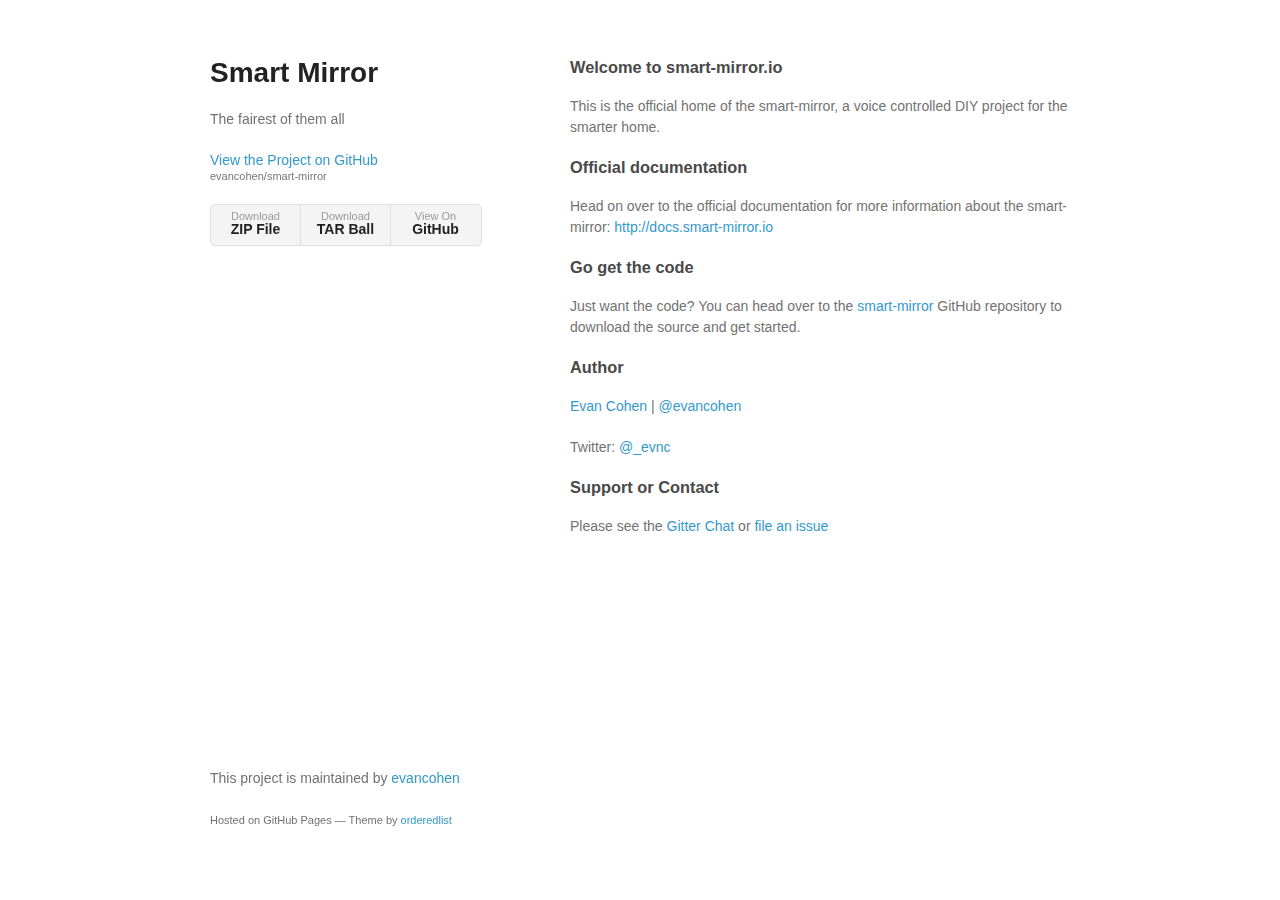
==== index.html @ 630d7531 "Create a project page" ====
<!doctype html>
<html>
  <head>
    <meta charset="utf-8">
    <meta http-equiv="X-UA-Compatible" content="chrome=1">
    <title>Smart Mirror by evancohen</title>

    <link rel="stylesheet" href="stylesheets/styles.css">
    <link rel="stylesheet" href="stylesheets/github-light.css">
    <meta name="viewport" content="width=device-width">
    <!--[if lt IE 9]>
    <script src="//html5shiv.googlecode.com/svn/trunk/html5.js"></script>
    <![endif]-->
  </head>
  <body>
    <div class="wrapper">
      <header>
        <h1>Smart Mirror</h1>
        <p>The fairest of them all</p>

        <p class="view"><a href="https://github.com/evancohen/smart-mirror">View the Project on GitHub <small>evancohen/smart-mirror</small></a></p>


        <ul>
          <li><a href="https://github.com/evancohen/smart-mirror/zipball/master">Download <strong>ZIP File</strong></a></li>
          <li><a href="https://github.com/evancohen/smart-mirror/tarball/master">Download <strong>TAR Ball</strong></a></li>
          <li><a href="https://github.com/evancohen/smart-mirror">View On <strong>GitHub</strong></a></li>
        </ul>
      </header>
      <section>
        <h3>
<a id="welcome-to-smart-mirrorio" class="anchor" href="#welcome-to-smart-mirrorio" aria-hidden="true"><span aria-hidden="true" class="octicon octicon-link"></span></a>Welcome to smart-mirror.io</h3>

<p>This is the official home of the smart-mirror, a voice controlled DIY project for the smarter home.</p>

<h3>
<a id="official-documentation" class="anchor" href="#official-documentation" aria-hidden="true"><span aria-hidden="true" class="octicon octicon-link"></span></a>Official documentation</h3>

<p>Head on over to the official documentation for more information about the smart-mirror: <a href="http://docs.smart-mirror.io">http://docs.smart-mirror.io</a></p>

<h3>
<a id="go-get-the-code" class="anchor" href="#go-get-the-code" aria-hidden="true"><span aria-hidden="true" class="octicon octicon-link"></span></a>Go get the code</h3>

<p>Just want the code? You can head over to the  <a href="https://github.com/evancohen/smart-mirror">smart-mirror</a> GitHub repository to download the source and get started.</p>

<h3>
<a id="author" class="anchor" href="#author" aria-hidden="true"><span aria-hidden="true" class="octicon octicon-link"></span></a>Author</h3>

<p><a href="http://evanbtcohen.com">Evan Cohen</a> | <a href="https://github.com/evancohen" class="user-mention">@evancohen</a></p>

<p>Twitter: <a href="https://twitter.com/_evnc">@_evnc</a></p>

<h3>
<a id="support-or-contact" class="anchor" href="#support-or-contact" aria-hidden="true"><span aria-hidden="true" class="octicon octicon-link"></span></a>Support or Contact</h3>

<p>Please see the <a href="https://gitter.im/evancohen/smart-mirror">Gitter Chat</a> or <a href="https://github.com/evancohen/smart-mirror/issues">file an issue</a></p>
      </section>
      <footer>
        <p>This project is maintained by <a href="https://github.com/evancohen">evancohen</a></p>
        <p><small>Hosted on GitHub Pages &mdash; Theme by <a href="https://github.com/orderedlist">orderedlist</a></small></p>
      </footer>
    </div>
    <script src="javascripts/scale.fix.js"></script>
              <script type="text/javascript">
            var gaJsHost = (("https:" == document.location.protocol) ? "https://ssl." : "http://www.");
            document.write(unescape("%3Cscript src='" + gaJsHost + "google-analytics.com/ga.js' type='text/javascript'%3E%3C/script%3E"));
          </script>
          <script type="text/javascript">
            try {
              var pageTracker = _gat._getTracker("UA-73330169-1");
            pageTracker._trackPageview();
            } catch(err) {}
          </script>

  </body>
</html>
---- stylesheets/styles.css ----
@font-face {
  font-family: 'Noto Sans';
  font-weight: 400;
  font-style: normal;
  src: url('../fonts/Noto-Sans-regular/Noto-Sans-regular.eot');
  src: url('../fonts/Noto-Sans-regular/Noto-Sans-regular.eot?#iefix') format('embedded-opentype'),
       local('Noto Sans'),
       local('Noto-Sans-regular'),
       url('../fonts/Noto-Sans-regular/Noto-Sans-regular.woff2') format('woff2'),
       url('../fonts/Noto-Sans-regular/Noto-Sans-regular.woff') format('woff'),
       url('../fonts/Noto-Sans-regular/Noto-Sans-regular.ttf') format('truetype'),
       url('../fonts/Noto-Sans-regular/Noto-Sans-regular.svg#NotoSans') format('svg');
}

@font-face {
  font-family: 'Noto Sans';
  font-weight: 700;
  font-style: normal;
  src: url('../fonts/Noto-Sans-700/Noto-Sans-700.eot');
  src: url('../fonts/Noto-Sans-700/Noto-Sans-700.eot?#iefix') format('embedded-opentype'),
       local('Noto Sans Bold'),
       local('Noto-Sans-700'),
       url('../fonts/Noto-Sans-700/Noto-Sans-700.woff2') format('woff2'),
       url('../fonts/Noto-Sans-700/Noto-Sans-700.woff') format('woff'),
       url('../fonts/Noto-Sans-700/Noto-Sans-700.ttf') format('truetype'),
       url('../fonts/Noto-Sans-700/Noto-Sans-700.svg#NotoSans') format('svg');
}

@font-face {
  font-family: 'Noto Sans';
  font-weight: 400;
  font-style: italic;
  src: url('../fonts/Noto-Sans-italic/Noto-Sans-italic.eot');
  src: url('../fonts/Noto-Sans-italic/Noto-Sans-italic.eot?#iefix') format('embedded-opentype'),
       local('Noto Sans Italic'),
       local('Noto-Sans-italic'),
       url('../fonts/Noto-Sans-italic/Noto-Sans-italic.woff2') format('woff2'),
       url('../fonts/Noto-Sans-italic/Noto-Sans-italic.woff') format('woff'),
       url('../fonts/Noto-Sans-italic/Noto-Sans-italic.ttf') format('truetype'),
       url('../fonts/Noto-Sans-italic/Noto-Sans-italic.svg#NotoSans') format('svg');
}

@font-face {
  font-family: 'Noto Sans';
  font-weight: 700;
  font-style: italic;
  src: url('../fonts/Noto-Sans-700italic/Noto-Sans-700italic.eot');
  src: url('../fonts/Noto-Sans-700italic/Noto-Sans-700italic.eot?#iefix') format('embedded-opentype'),
       local('Noto Sans Bold Italic'),
       local('Noto-Sans-700italic'),
       url('../fonts/Noto-Sans-700italic/Noto-Sans-700italic.woff2') format('woff2'),
       url('../fonts/Noto-Sans-700italic/Noto-Sans-700italic.woff') format('woff'),
       url('../fonts/Noto-Sans-700italic/Noto-Sans-700italic.ttf') format('truetype'),
       url('../fonts/Noto-Sans-700italic/Noto-Sans-700italic.svg#NotoSans') format('svg');
}

body {
  background-color: #fff;
  padding:50px;
  font: 14px/1.5 "Noto Sans", "Helvetica Neue", Helvetica, Arial, sans-serif;
  color:#727272;
  font-weight:400;
}

h1, h2, h3, h4, h5, h6 {
  color:#222;
  margin:0 0 20px;
}

p, ul, ol, table, pre, dl {
  margin:0 0 20px;
}

h1, h2, h3 {
  line-height:1.1;
}

h1 {
  font-size:28px;
}

h2 {
  color:#393939;
}

h3, h4, h5, h6 {
  color:#494949;
}

a {
  color:#39c;
  text-decoration:none;
}

a:hover {
  color:#069;
}

a small {
  font-size:11px;
  color:#777;
  margin-top:-0.3em;
  display:block;
}

a:hover small {
  color:#777;
}

.wrapper {
  width:860px;
  margin:0 auto;
}

blockquote {
  border-left:1px solid #e5e5e5;
  margin:0;
  padding:0 0 0 20px;
  font-style:italic;
}

code, pre {
  font-family:Monaco, Bitstream Vera Sans Mono, Lucida Console, Terminal, Consolas, Liberation Mono, DejaVu Sans Mono, Courier New, monospace;
  color:#333;
  font-size:12px;
}

pre {
  padding:8px 15px;
  background: #f8f8f8;
  border-radius:5px;
  border:1px solid #e5e5e5;
  overflow-x: auto;
}

table {
  width:100%;
  border-collapse:collapse;
}

th, td {
  text-align:left;
  padding:5px 10px;
  border-bottom:1px solid #e5e5e5;
}

dt {
  color:#444;
  font-weight:700;
}

th {
  color:#444;
}

img {
  max-width:100%;
}

header {
  width:270px;
  float:left;
  position:fixed;
  -webkit-font-smoothing:subpixel-antialiased;
}

header ul {
  list-style:none;
  height:40px;
  padding:0;
  background: #f4f4f4;
  border-radius:5px;
  border:1px solid #e0e0e0;
  width:270px;
}

header li {
  width:89px;
  float:left;
  border-right:1px solid #e0e0e0;
  height:40px;
}

header li:first-child a {
  border-radius:5px 0 0 5px;
}

header li:last-child a {
  border-radius:0 5px 5px 0;
}

header ul a {
  line-height:1;
  font-size:11px;
  color:#999;
  display:block;
  text-align:center;
  padding-top:6px;
  height:34px;
}

header ul a:hover {
  color:#999;
}

header ul a:active {
  background-color:#f0f0f0;
}

strong {
  color:#222;
  font-weight:700;
}

header ul li + li + li {
  border-right:none;
  width:89px;
}

header ul a strong {
  font-size:14px;
  display:block;
  color:#222;
}

section {
  width:500px;
  float:right;
  padding-bottom:50px;
}

small {
  font-size:11px;
}

hr {
  border:0;
  background:#e5e5e5;
  height:1px;
  margin:0 0 20px;
}

footer {
  width:270px;
  float:left;
  position:fixed;
  bottom:50px;
  -webkit-font-smoothing:subpixel-antialiased;
}

@media print, screen and (max-width: 960px) {

  div.wrapper {
    width:auto;
    margin:0;
  }

  header, section, footer {
    float:none;
    position:static;
    width:auto;
  }

  header {
    padding-right:320px;
  }

  section {
    border:1px solid #e5e5e5;
    border-width:1px 0;
    padding:20px 0;
    margin:0 0 20px;
  }

  header a small {
    display:inline;
  }

  header ul {
    position:absolute;
    right:50px;
    top:52px;
  }
}

@media print, screen and (max-width: 720px) {
  body {
    word-wrap:break-word;
  }

  header {
    padding:0;
  }

  header ul, header p.view {
    position:static;
  }

  pre, code {
    word-wrap:normal;
  }
}

@media print, screen and (max-width: 480px) {
  body {
    padding:15px;
  }

  header ul {
    width:99%;
  }

  header li, header ul li + li + li {
    width:33%;
  }
}

@media print {
  body {
    padding:0.4in;
    font-size:12pt;
    color:#444;
  }
}
---- stylesheets/github-light.css ----
/*
   Copyright 2014 GitHub Inc.

   Licensed under the Apache License, Version 2.0 (the "License");
   you may not use this file except in compliance with the License.
   You may obtain a copy of the License at

       http://www.apache.org/licenses/LICENSE-2.0

   Unless required by applicable law or agreed to in writing, software
   distributed under the License is distributed on an "AS IS" BASIS,
   WITHOUT WARRANTIES OR CONDITIONS OF ANY KIND, either express or implied.
   See the License for the specific language governing permissions and
   limitations under the License.

*/

.pl-c /* comment */ {
  color: #969896;
}

.pl-c1      /* constant, markup.raw, meta.diff.header, meta.module-reference, meta.property-name, support, support.constant, support.variable, variable.other.constant */,
.pl-s .pl-v /* string variable */ {
  color: #0086b3;
}

.pl-e  /* entity */,
.pl-en /* entity.name */ {
  color: #795da3;
}

.pl-s .pl-s1 /* string source */,
.pl-smi      /* storage.modifier.import, storage.modifier.package, storage.type.java, variable.other, variable.parameter.function */ {
  color: #333;
}

.pl-ent /* entity.name.tag */ {
  color: #63a35c;
}

.pl-k /* keyword, storage, storage.type */ {
  color: #a71d5d;
}

.pl-pds              /* punctuation.definition.string, string.regexp.character-class */,
.pl-s                /* string */,
.pl-s .pl-pse .pl-s1 /* string punctuation.section.embedded source */,
.pl-sr               /* string.regexp */,
.pl-sr .pl-cce       /* string.regexp constant.character.escape */,
.pl-sr .pl-sra       /* string.regexp string.regexp.arbitrary-repitition */,
.pl-sr .pl-sre       /* string.regexp source.ruby.embedded */ {
  color: #183691;
}

.pl-v /* variable */ {
  color: #ed6a43;
}

.pl-id /* invalid.deprecated */ {
  color: #b52a1d;
}

.pl-ii /* invalid.illegal */ {
  background-color: #b52a1d;
  color: #f8f8f8;
}

.pl-sr .pl-cce /* string.regexp constant.character.escape */ {
  color: #63a35c;
  font-weight: bold;
}

.pl-ml /* markup.list */ {
  color: #693a17;
}

.pl-mh        /* markup.heading */,
.pl-mh .pl-en /* markup.heading entity.name */,
.pl-ms        /* meta.separator */ {
  color: #1d3e81;
  font-weight: bold;
}

.pl-mq /* markup.quote */ {
  color: #008080;
}

.pl-mi /* markup.italic */ {
  color: #333;
  font-style: italic;
}

.pl-mb /* markup.bold */ {
  color: #333;
  font-weight: bold;
}

.pl-md /* markup.deleted, meta.diff.header.from-file */ {
  background-color: #ffecec;
  color: #bd2c00;
}

.pl-mi1 /* markup.inserted, meta.diff.header.to-file */ {
  background-color: #eaffea;
  color: #55a532;
}

.pl-mdr /* meta.diff.range */ {
  color: #795da3;
  font-weight: bold;
}

.pl-mo /* meta.output */ {
  color: #1d3e81;
}
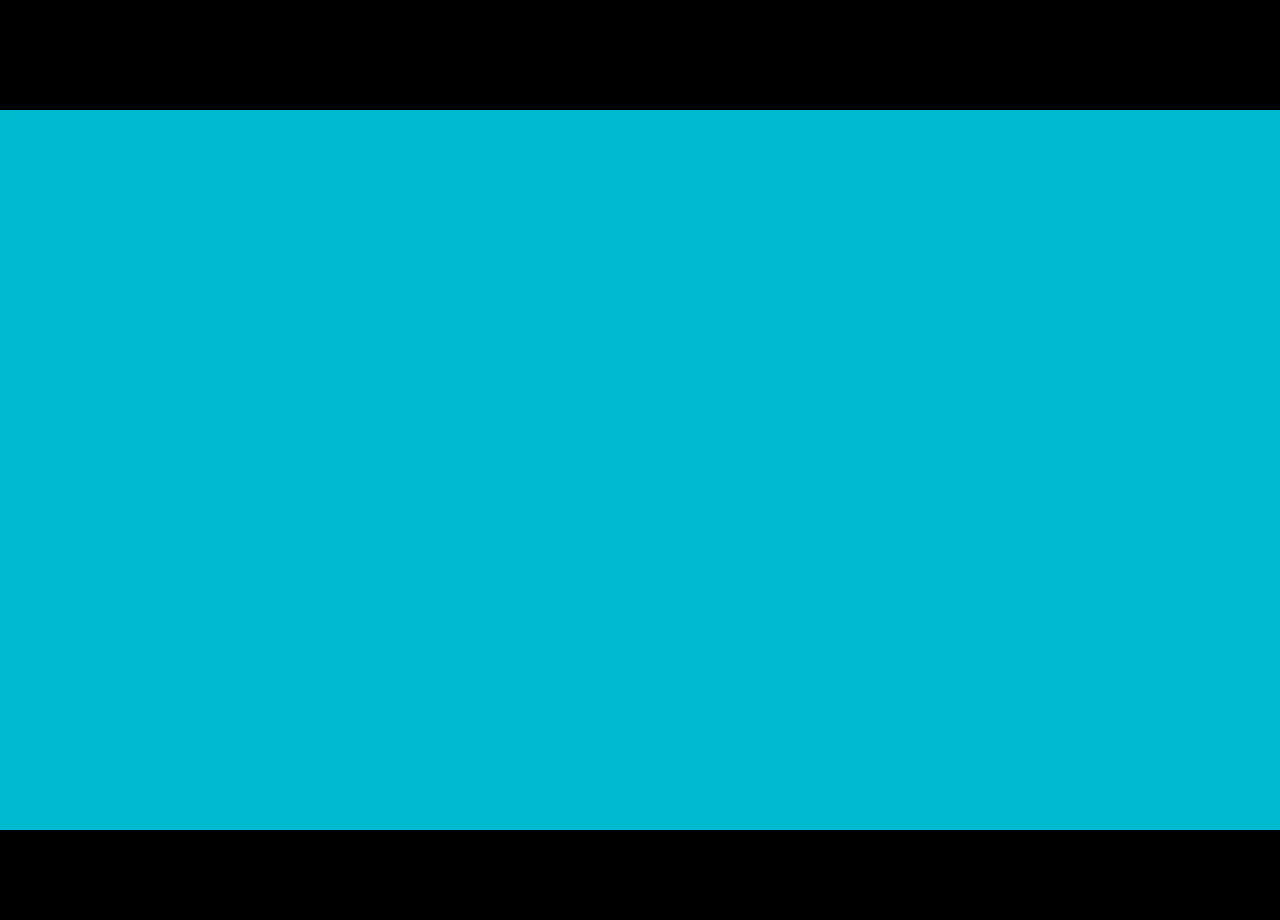
==== commit f252e8ca: "Fix Input Validations; Fix Place Getter If indicator placed in a non-land area of the map" ====
--- a/index.html
+++ b/index.html
@@ -1,76 +1,414 @@
-<!doctype html>
 <html>
-  <head>
+<head>
+  <title>GIRI</title>
+  <meta name="viewport" content="width=device-width, initial-scale=1">
+  <meta http-equiv="cache-control" content="no-cache">
+    <meta name="viewport" content="initial-scale=1.0, user-scalable=no">
     <meta charset="utf-8">
-    <meta http-equiv="X-UA-Compatible" content="chrome=1">
-    <title>Smart Mirror by evancohen</title>
-
-    <link rel="stylesheet" href="stylesheets/styles.css">
-    <link rel="stylesheet" href="stylesheets/github-light.css">
-    <meta name="viewport" content="width=device-width">
-    <!--[if lt IE 9]>
-    <script src="//html5shiv.googlecode.com/svn/trunk/html5.js"></script>
-    <![endif]-->
-  </head>
-  <body>
-    <div class="wrapper">
-      <header>
-        <h1>Smart Mirror</h1>
-        <p>The fairest of them all</p>
-
-        <p class="view"><a href="https://github.com/evancohen/smart-mirror">View the Project on GitHub <small>evancohen/smart-mirror</small></a></p>
-
-
-        <ul>
-          <li><a href="https://github.com/evancohen/smart-mirror/zipball/master">Download <strong>ZIP File</strong></a></li>
-          <li><a href="https://github.com/evancohen/smart-mirror/tarball/master">Download <strong>TAR Ball</strong></a></li>
-          <li><a href="https://github.com/evancohen/smart-mirror">View On <strong>GitHub</strong></a></li>
-        </ul>
-      </header>
-      <section>
-        <h3>
-<a id="welcome-to-smart-mirrorio" class="anchor" href="#welcome-to-smart-mirrorio" aria-hidden="true"><span aria-hidden="true" class="octicon octicon-link"></span></a>Welcome to smart-mirror.io</h3>
-
-<p>This is the official home of the smart-mirror, a voice controlled DIY project for the smarter home.</p>
-
-<h3>
-<a id="official-documentation" class="anchor" href="#official-documentation" aria-hidden="true"><span aria-hidden="true" class="octicon octicon-link"></span></a>Official documentation</h3>
-
-<p>Head on over to the official documentation for more information about the smart-mirror: <a href="http://docs.smart-mirror.io">http://docs.smart-mirror.io</a></p>
-
-<h3>
-<a id="go-get-the-code" class="anchor" href="#go-get-the-code" aria-hidden="true"><span aria-hidden="true" class="octicon octicon-link"></span></a>Go get the code</h3>
-
-<p>Just want the code? You can head over to the  <a href="https://github.com/evancohen/smart-mirror">smart-mirror</a> GitHub repository to download the source and get started.</p>
-
-<h3>
-<a id="author" class="anchor" href="#author" aria-hidden="true"><span aria-hidden="true" class="octicon octicon-link"></span></a>Author</h3>
-
-<p><a href="http://evanbtcohen.com">Evan Cohen</a> | <a href="https://github.com/evancohen" class="user-mention">@evancohen</a></p>
-
-<p>Twitter: <a href="https://twitter.com/_evnc">@_evnc</a></p>
-
-<h3>
-<a id="support-or-contact" class="anchor" href="#support-or-contact" aria-hidden="true"><span aria-hidden="true" class="octicon octicon-link"></span></a>Support or Contact</h3>
-
-<p>Please see the <a href="https://gitter.im/evancohen/smart-mirror">Gitter Chat</a> or <a href="https://github.com/evancohen/smart-mirror/issues">file an issue</a></p>
-      </section>
-      <footer>
-        <p>This project is maintained by <a href="https://github.com/evancohen">evancohen</a></p>
-        <p><small>Hosted on GitHub Pages &mdash; Theme by <a href="https://github.com/orderedlist">orderedlist</a></small></p>
-      </footer>
-    </div>
-    <script src="javascripts/scale.fix.js"></script>
-              <script type="text/javascript">
-            var gaJsHost = (("https:" == document.location.protocol) ? "https://ssl." : "http://www.");
-            document.write(unescape("%3Cscript src='" + gaJsHost + "google-analytics.com/ga.js' type='text/javascript'%3E%3C/script%3E"));
-          </script>
-          <script type="text/javascript">
-            try {
-              var pageTracker = _gat._getTracker("UA-73330169-1");
-            pageTracker._trackPageview();
-            } catch(err) {}
-          </script>
-
-  </body>
-</html>
+  <!--Resources-->
+  <script type="text/javascript" src="sounds/sounds.js"></script> <!--Sound Library-->
+  <script type="text/javascript" src="js/giri.js"></script> <!--App Library-->
+  <script type="text/javascript">
+      const gs = new giri_sounds(); // Initialize Sound Object
+      const giriapp = new giri(); // Initialize App Object
+  </script>
+  <script src="js/annyang.js"></script>
+  <script src="js/moment.js"></script>
+  <link rel="shortcut icon" href="favicon.png" />
+
+  <!--Bootstrap-->
+  <!-- Latest compiled and minified CSS -->
+  <link rel="stylesheet" href="css/bootstrap.min.css">
+  <!--jQuery-->
+  <script src="js/jquery.min.js"></script>
+  <!-- Latest compiled and minified JavaScript -->
+  <script src="js/bootstrap.min.js" ></script>
+  <!--jQuery UI-->
+  <script type="text/javascript" src="js/jquery-ui.min.js"></script>
+  <script type="text/javascript" src="js/jquery-tp.js"></script>
+
+  <!-- Application-->
+
+   <!--Settings-->
+  <script type="text/javascript" src="js/reader.js"></script>
+  <script type="text/javascript" src="js/geo-position.js"></script>
+  <script type="text/javascript" src="config.js"></script>
+  <script type="text/javascript" src="js/place.js"></script>
+
+  <!-- Weather -->
+  <script type="text/javascript" src="js/weather.js"></script>
+  <link rel="stylesheet" type="text/css" href="css/weather-icons.css">
+
+  <!--Main Styles & Theme-->
+  <link rel="stylesheet" type="text/css" href="css/style.css">
+  <link rel="stylesheet" type="text/css" href="css/main.css">
+
+  <!--Crop Data and integration-->
+  <script type="text/javascript" src="crops/data/crops.js"></script>
+  <script type="text/javascript" src="crops/js/getcrop.js"></script>
+  <script type="text/javascript" src="crops/js/crop-data.js"></script>
+  <!-- Slick slider -->
+  <link rel="stylesheet" type="text/css" href="crops/css/slick.css">
+  <link rel="stylesheet" type="text/css" href="crops/css/slick-theme.css">
+  <!--jQuery UI-->
+  <link type="text/css" href="css/jquery-ui.min.css" rel="Stylesheet" />  
+  <!--Draggable Element-->
+  <script type="text/javascript" src="js/dragmouse.js"></script>
+  <!--Crop Slider-->
+  <link rel="stylesheet" type="text/css" href="crops/css/crop-slider.css">
+  <!--Animation-->
+  <link rel="stylesheet" type="text/css" href="css/animate.css">
+</head>
+<body class="pointer-m">
+
+<!-- Configure Tutorial on Next Load -->
+<div id="restart_tut" class="hidden">
+  <span>Do you want to load the tutorial again on next load?</span>
+  <div class="button_wrapper">
+    <button class="yes_tut">Yes</button>
+    <button class="no_tut">No</button>
+  </div>
+</div>
+
+<!-- Trigger Button-->
+<giri id="trigger" class="withtool-tip" title="Click to trigger command or start listening again">
+    <img src="images/giri.png"> 
+</giri>
+
+  <!--Google MAP API-->
+<script type="text/javascript" src="js/map.js"></script>
+<div id="map" width="100%" height="100%">
+  <img>
+</div>
+  
+<!-- Crops of the Month -->
+<script type="text/javascript" src="js/slider.js"></script>
+    <div class="slider-caption withtool-tip" title="Click to show the crops of the month">
+      <p>Crops of the Month</p>
+    </div>
+  <div id="cropslide">
+   <!--  <section class="center slider" id="crop-slider"></section> -->
+  </div>
+<!-- End of Crops of the Month -->
+<!--Deprecated-->
+<!--<script async defer src="https://maps.googleapis.com/maps/api/js?key=AIzaSyBvyDGw_-JMrFWQec19qV5my9JpctAhtas&callback=initMap"></script>-->
+<!--Map-->
+  <!--End Google MAP-->
+
+  <!--Page Loader-->
+<script type="text/javascript" src="js/loader.js"></script>
+  <!--End Page Loader-->
+
+  <!--Notification PopUp-->
+<div class="notif_bar drag-m hide" id="notif_drag">
+  <div class="upper-notif">
+    <i class="notif-icon fa" style="font-weight: 600">!</i>
+    <p class="head-msg"></p>
+  </div>
+
+  <div class="bottom-notif">
+    <p class="msg"></p>
+    <button class="ok-btn">OK</button>
+  </div>
+</div>
+  <!--End Notification Popup-->
+
+  <!--Popup Trash Can-->
+<div class="trash hidden">  
+    <span class="glyphicon glyphicon-trash"></span>
+</div>
+  <!--End Popup Trash Can-->
+
+  <!--Place Name-->
+<div class="place_name_popup">
+  <span class="close"></span>
+    <p class="placeName" title="Your Current Location"></p>    
+    <p class="accuracy" title="Indicates how accurate is the GPS"></p>
+</div>
+  <!--End Place Name-->
+
+  <!--Screenshot Shutter-->
+<div class="shutter"></div>
+  <!--End Shutter-->
+
+  <!--Upload Loader-->
+<div class="uploading">
+  <img src="images/loading.gif">
+  <span class="motionload"></span>
+</div> 
+  <!--End Upload Loader-->
+
+  <!--Network Checker-->
+<div class="network-err"><p>No Network</p></div>
+  <!--End Network Checker-->
+
+<!--The Main Content-->
+<div class="main-content">
+
+<div id="giri-boot-loader">
+  <video src="loading.mp4" autoplay width="100%" height="100%" id="giri-vid"></video>
+</div>
+
+<!--Main Content-->
+<div class="giri-info-content">
+  <div class="giri-earth">
+    <div id="giri-weather">
+      <div class="tip-ofweath">
+        <div class="long"></div>
+        <div class="lat"></div>
+      </div>
+<!--Forecast Overlay Legends -->
+        <div class="forecast_date hidden">
+          <span>Forecast Date: </span>
+          <div id="the_scale">
+            <span>Scale:</span>
+            <div class="scale_group">
+              <canvas id="scale_occr" width="390" height="10" class="hidden"></canvas>
+              <canvas id="scale_ws" width="390" height="10"></canvas>
+              <canvas id="scale_prec" width="390" height="10" class="hidden"></canvas>
+              <canvas id="scale_temp" width="390" height="10" class="hidden"></canvas>
+            </div>
+            <p>Mode: <span class="mode"></span></p>
+            <script type="text/javascript" src="js/scale.js"></script>
+          </div>
+        </div>
+        <iframe id="giri-map"></iframe>      
+    </div>
+  </div>
+
+<!--Sidebar Weather Data -->
+  <div class="giri-forecast">
+      <div class="top-right">
+        <div class="weather">
+          <div class="weather-today" title="The current weather temperature displayed in Celsius">
+            <span class="icon dimmed wi "></span>
+            <span  id="weather" class="tempreture"></span>
+          </div>
+          <div class="weather-week-descriptor">
+            <span class="hourly" title="Summary of the weather that will happen every hour of the day"></span>
+          </div>
+          <div class="weather-week">
+
+          <div class="weather-week-descriptor">
+            <span class="daily" title="Daily summary of the weather"></span>
+          </div>
+
+            <div class="weather-week-day">
+              
+              <div class="day1">
+                <span class="day light-grey"></span>
+                <span class="icon-small dimmed wi "></span>
+                <span class="tempreture tempreture-min"></span>
+                <span class="tempreture tempreture-max"></span>    
+              </div>
+
+              <div class="day2">
+                <span class="day light-grey"></span>
+                <span class="icon-small dimmed wi "></span>
+                <span class="tempreture tempreture-min"></span>
+                <span class="tempreture tempreture-max"></span>    
+              </div>
+
+              <div class="day3">
+                <span class="day light-grey"></span>
+                <span class="icon-small dimmed wi "></span>
+                <span class="tempreture tempreture-min"></span>
+                <span class="tempreture tempreture-max"></span>    
+              </div>
+
+              <div class="day4">
+                <span class="day light-grey"></span>
+                <span class="icon-small dimmed wi "></span>
+                <span class="tempreture tempreture-min"></span>
+                <span class="tempreture tempreture-max"></span>    
+              </div>
+
+              <div class="day5">
+                <span class="day light-grey"></span>
+                <span class="icon-small dimmed wi "></span>
+                <span class="tempreture tempreture-min"></span>
+                <span class="tempreture tempreture-max"></span>    
+              </div>
+
+              <div class="day6">
+                <span class="day light-grey"></span>
+                <span class="icon-small dimmed wi "></span>
+                <span class="tempreture tempreture-min"></span>
+                <span class="tempreture tempreture-max"></span>    
+              </div>   
+              <span class="fio-credits"><em><a href="https://darksky.net/poweredby/">Powered by: Dark Sky</a></em></span>
+            </div>
+          </div>
+        </div>        
+      </div> 
+    
+
+<!-- Draggable Forecast Data coming from other barangays-->
+    <div class="middle-left drag-m hidden" id="brgy_drag" style="">
+      <div class="brgy-forecast front">
+        <div style="display:none">
+          <p class="the_lat"></p>
+          <p class="the_long"></p>
+        </div>
+        <div class="scr_btn">
+          <button class="up"><i class="glyphicon glyphicon-chevron-up"></i></button>
+          <button class="down"><i class="glyphicon glyphicon-chevron-down"></i></button>
+        </div>
+
+          <h3>Get Weather on other Barangays</h3>
+          <select id="brgy_name">Select Barangay</select>
+          <button id="get_brgy_weather">Forecast</button>
+          <button id="get_brgy_map">Map</button>
+
+        <div class="weather vis">
+          <div class="weather-today" title="The current weather temperature displayed in Celsius">
+            <span class="icon dimmed wi "></span>
+            <span  id="weather" class="tempreture"></span>
+          </div>
+          <div class="weather-week-descriptor">
+            <span class="hourly" title="Summary of the weather that will happen every hour of the day"></span>
+          </div>
+          <div class="weather-week">
+
+          <div class="weather-week-descriptor">
+            <span class="daily" title="Daily summary of the weather"></span>
+          </div>
+
+            <div class="weather-week-day">
+              
+              <div class="day1">
+                <span class="day light-grey"></span>
+                <span class="icon-small dimmed wi "></span>
+                <span class="tempreture tempreture-min"></span>
+                <span class="tempreture tempreture-max"></span>    
+              </div>
+
+              <div class="day2">
+                <span class="day light-grey"></span>
+                <span class="icon-small dimmed wi "></span>
+                <span class="tempreture tempreture-min"></span>
+                <span class="tempreture tempreture-max"></span>    
+              </div>
+
+              <div class="day3">
+                <span class="day light-grey"></span>
+                <span class="icon-small dimmed wi "></span>
+                <span class="tempreture tempreture-min"></span>
+                <span class="tempreture tempreture-max"></span>    
+              </div>
+
+              <div class="day4">
+                <span class="day light-grey"></span>
+                <span class="icon-small dimmed wi "></span>
+                <span class="tempreture tempreture-min"></span>
+                <span class="tempreture tempreture-max"></span>    
+              </div>
+
+              <div class="day5">
+                <span class="day light-grey"></span>
+                <span class="icon-small dimmed wi "></span>
+                <span class="tempreture tempreture-min"></span>
+                <span class="tempreture tempreture-max"></span>    
+              </div>
+
+              <div class="day6">
+                <span class="day light-grey"></span>
+                <span class="icon-small dimmed wi "></span>
+                <span class="tempreture tempreture-min"></span>
+                <span class="tempreture tempreture-max"></span>    
+              </div>   
+              <span class="fio-credits"><em><a href="https://darksky.net/poweredby/">Powered by: Dark Sky</a></em></span>
+            </div>
+          </div>
+        </div> 
+        <div id="brgy-forecast-animation" class="back">
+          <div class="black-coat">
+            <button class="show_preci">Show Precipitation</button>
+          </div>
+          <iframe src=""></iframe>
+        </div>
+      </div>
+    </div>
+<!-- Time Ticker -->
+      <div id="date_time">
+        <script type="text/javascript" src="time/time.js"></script>
+        <p class="date"></p>
+        <p class="time" id="time"></p>
+      </div>
+
+<!--Greetings && Interim Results-->
+  <div id="giri-face">
+      <img src="images/GiRi_default.svg" class="trigger">
+    <h1 class="greet"></h1>
+    <div class="cmd_container">
+      <div class="cmd-list hide">
+         <h2>Available Commands</h2>
+          <dl>
+            <dt>What can I say?</dt>
+            <dd>Shows a list of voice commands available to you.</dd>
+            <dt>Go home</dt>
+            <dd>Takes you back to the home screen</dd>
+            <dt>Show Weather</dt>
+            <dd>Will show you the animated weather (see documentation)</dd>
+            <dt>Go To Sleep</dt>
+            <dd>Sleep the Screen</dd>
+            <dt>Introduce Yourself</dt>
+            <dd>State a short description of his capabilities</dd>
+            <dt>Show Map</dt>
+            <dd>Display the map of your current location</dd>
+            <dt>Show me the map of *location</dt>
+            <dd>Display the map of the requested location</dd>
+            <dt>Show All Forecast</dt>
+            <dd>Display the forecast of all the barangay</dd>
+          </dl>
+      </div>
+    </div>
+    <div id="listen">Say "What can I say?" to display the list of commands</div>
+  </div>
+
+  <div class="caption-modal">
+    <div class="top_part">
+      <div class="top_container">
+    <span class="close"></span>
+    <p class="pop_title">Post to Facebook</p>
+    <p class="post_capt">What do you want me to post?</p>
+      </div>
+    </div>
+    <div class="container">
+      <textarea class="weather-status"></textarea>
+      <button class="submit-weather-status">Post to Facebook</button>
+      <script type="text/javascript" src="js/fbpost.js"></script>
+    </div>
+  </div>
+  </div>
+
+  <div id="giri-bottom-face" class="withtool-tip">
+        <img src="images/giri.png" class="fb-post" title="Click to Create caption for the post">
+  </div>
+
+</div>
+<div class="giri_place_getter hide">
+  <span class="upndown up"></span>
+    <div class="form-group">
+  <input type="number" placeholder="latitude" class="lat_text">
+    </div>
+  <div class="form-group">
+  <input type="number" placeholder="longitude" class="lon_text">
+    </div>
+  <input type="submit" value="GET PLACE" id="place_btn">
+</div>
+
+</div>
+<!--End of Main Content-->
+
+<footer class="giri-license">
+  <p>&copy; Copyright 2016 GIRI</p>
+</footer>
+<!--Voice Controls-->
+<script type="text/javascript" src="js/controls.js"></script>
+<!--Crop Slider-->
+<script type="text/javascript" src="crops/js/slick.js"></script>
+<script type="text/javascript" src="crops/js/crop-slider-images.js"></script>
+<script type="text/javascript" src="crops/js/crop-slider.js"></script>
+</body>
+</html>--- a/css/weather-icons.css
+++ b/css/weather-icons.css
@@ -0,0 +1,1838 @@
+/*!
+ *  Weather Icons 2.0.8
+ *  Updated September 19, 2015
+ *  Weather themed icons for Bootstrap
+ *  Author - Erik Flowers - erik@helloerik.com
+ *  Email: erik@helloerik.com
+ *  Twitter: http://twitter.com/Erik_UX
+ *  ------------------------------------------------------------------------------
+ *  Maintained at http://erikflowers.github.io/weather-icons
+ *
+ *  License
+ *  ------------------------------------------------------------------------------
+ *  - Font licensed under SIL OFL 1.1 -
+ *    http://scripts.sil.org/OFL
+ *  - CSS, SCSS and LESS are licensed under MIT License -
+ *    http://opensource.org/licenses/mit-license.html
+ *  - Documentation licensed under CC BY 3.0 -
+ *    http://creativecommons.org/licenses/by/3.0/
+ *  - Inspired by and works great as a companion with Font Awesome
+ *    "Font Awesome by Dave Gandy - http://fontawesome.io"
+ */
+@font-face {
+  font-family: 'weathericons';
+  src: url('../fonts/weathericons-regular-webfont.eot');
+  src: url('../fonts/weathericons-regular-webfont.eot?#iefix') format('embedded-opentype'), url('../fonts/weathericons-regular-webfont.woff2') format('woff2'), url('../fonts/weathericons-regular-webfont.woff') format('woff'), url('../fonts/weathericons-regular-webfont.ttf') format('truetype'), url('../fonts/weathericons-regular-webfont.svg#weather_iconsregular') format('svg');
+  font-weight: normal;
+  font-style: normal;
+}
+.wi {
+  display: inline-block;
+  font-family: 'weathericons';
+  font-style: normal;
+  font-weight: normal;
+  line-height: 1;
+  -webkit-font-smoothing: antialiased;
+  -moz-osx-font-smoothing: grayscale;
+}
+.wi-fw {
+  text-align: center;
+  width: 1.4em;
+}
+.wi-rotate-90 {
+  filter: progid:DXImageTransform.Microsoft.BasicImage(rotation=1);
+  -webkit-transform: rotate(90deg);
+  -ms-transform: rotate(90deg);
+  transform: rotate(90deg);
+}
+.wi-rotate-180 {
+  filter: progid:DXImageTransform.Microsoft.BasicImage(rotation=2);
+  -webkit-transform: rotate(180deg);
+  -ms-transform: rotate(180deg);
+  transform: rotate(180deg);
+}
+.wi-rotate-270 {
+  filter: progid:DXImageTransform.Microsoft.BasicImage(rotation=3);
+  -webkit-transform: rotate(270deg);
+  -ms-transform: rotate(270deg);
+  transform: rotate(270deg);
+}
+.wi-flip-horizontal {
+  filter: progid:DXImageTransform.Microsoft.BasicImage(rotation=0, mirror=1);
+  -webkit-transform: scale(-1, 1);
+  -ms-transform: scale(-1, 1);
+  transform: scale(-1, 1);
+}
+.wi-flip-vertical {
+  filter: progid:DXImageTransform.Microsoft.BasicImage(rotation=2, mirror=1);
+  -webkit-transform: scale(1, -1);
+  -ms-transform: scale(1, -1);
+  transform: scale(1, -1);
+}
+.wi-day-sunny:before {
+  content: "\f00d";
+}
+.wi-day-cloudy:before {
+  content: "\f002";
+}
+.wi-day-cloudy-gusts:before {
+  content: "\f000";
+}
+.wi-day-cloudy-windy:before {
+  content: "\f001";
+}
+.wi-day-fog:before {
+  content: "\f003";
+}
+.wi-day-hail:before {
+  content: "\f004";
+}
+.wi-day-haze:before {
+  content: "\f0b6";
+}
+.wi-day-lightning:before {
+  content: "\f005";
+}
+.wi-day-rain:before {
+  content: "\f008";
+}
+.wi-day-rain-mix:before {
+  content: "\f006";
+}
+.wi-day-rain-wind:before {
+  content: "\f007";
+}
+.wi-day-showers:before {
+  content: "\f009";
+}
+.wi-day-sleet:before {
+  content: "\f0b2";
+}
+.wi-day-sleet-storm:before {
+  content: "\f068";
+}
+.wi-day-snow:before {
+  content: "\f00a";
+}
+.wi-day-snow-thunderstorm:before {
+  content: "\f06b";
+}
+.wi-day-snow-wind:before {
+  content: "\f065";
+}
+.wi-day-sprinkle:before {
+  content: "\f00b";
+}
+.wi-day-storm-showers:before {
+  content: "\f00e";
+}
+.wi-day-sunny-overcast:before {
+  content: "\f00c";
+}
+.wi-day-thunderstorm:before {
+  content: "\f010";
+}
+.wi-day-windy:before {
+  content: "\f085";
+}
+.wi-solar-eclipse:before {
+  content: "\f06e";
+}
+.wi-hot:before {
+  content: "\f072";
+}
+.wi-day-cloudy-high:before {
+  content: "\f07d";
+}
+.wi-day-light-wind:before {
+  content: "\f0c4";
+}
+.wi-night-clear:before {
+  content: "\f02e";
+}
+.wi-night-alt-cloudy:before {
+  content: "\f086";
+}
+.wi-night-alt-cloudy-gusts:before {
+  content: "\f022";
+}
+.wi-night-alt-cloudy-windy:before {
+  content: "\f023";
+}
+.wi-night-alt-hail:before {
+  content: "\f024";
+}
+.wi-night-alt-lightning:before {
+  content: "\f025";
+}
+.wi-night-alt-rain:before {
+  content: "\f028";
+}
+.wi-night-alt-rain-mix:before {
+  content: "\f026";
+}
+.wi-night-alt-rain-wind:before {
+  content: "\f027";
+}
+.wi-night-alt-showers:before {
+  content: "\f029";
+}
+.wi-night-alt-sleet:before {
+  content: "\f0b4";
+}
+.wi-night-alt-sleet-storm:before {
+  content: "\f06a";
+}
+.wi-night-alt-snow:before {
+  content: "\f02a";
+}
+.wi-night-alt-snow-thunderstorm:before {
+  content: "\f06d";
+}
+.wi-night-alt-snow-wind:before {
+  content: "\f067";
+}
+.wi-night-alt-sprinkle:before {
+  content: "\f02b";
+}
+.wi-night-alt-storm-showers:before {
+  content: "\f02c";
+}
+.wi-night-alt-thunderstorm:before {
+  content: "\f02d";
+}
+.wi-night-cloudy:before {
+  content: "\f031";
+}
+.wi-night-cloudy-gusts:before {
+  content: "\f02f";
+}
+.wi-night-cloudy-windy:before {
+  content: "\f030";
+}
+.wi-night-fog:before {
+  content: "\f04a";
+}
+.wi-night-hail:before {
+  content: "\f032";
+}
+.wi-night-lightning:before {
+  content: "\f033";
+}
+.wi-night-partly-cloudy:before {
+  content: "\f083";
+}
+.wi-night-rain:before {
+  content: "\f036";
+}
+.wi-night-rain-mix:before {
+  content: "\f034";
+}
+.wi-night-rain-wind:before {
+  content: "\f035";
+}
+.wi-night-showers:before {
+  content: "\f037";
+}
+.wi-night-sleet:before {
+  content: "\f0b3";
+}
+.wi-night-sleet-storm:before {
+  content: "\f069";
+}
+.wi-night-snow:before {
+  content: "\f038";
+}
+.wi-night-snow-thunderstorm:before {
+  content: "\f06c";
+}
+.wi-night-snow-wind:before {
+  content: "\f066";
+}
+.wi-night-sprinkle:before {
+  content: "\f039";
+}
+.wi-night-storm-showers:before {
+  content: "\f03a";
+}
+.wi-night-thunderstorm:before {
+  content: "\f03b";
+}
+.wi-lunar-eclipse:before {
+  content: "\f070";
+}
+.wi-stars:before {
+  content: "\f077";
+}
+.wi-storm-showers:before {
+  content: "\f01d";
+}
+.wi-thunderstorm:before {
+  content: "\f01e";
+}
+.wi-night-alt-cloudy-high:before {
+  content: "\f07e";
+}
+.wi-night-cloudy-high:before {
+  content: "\f080";
+}
+.wi-night-alt-partly-cloudy:before {
+  content: "\f081";
+}
+.wi-cloud:before {
+  content: "\f041";
+}
+.wi-cloudy:before {
+  content: "\f013";
+}
+.wi-cloudy-gusts:before {
+  content: "\f011";
+}
+.wi-cloudy-windy:before {
+  content: "\f012";
+}
+.wi-fog:before {
+  content: "\f014";
+}
+.wi-hail:before {
+  content: "\f015";
+}
+.wi-rain:before {
+  content: "\f019";
+}
+.wi-rain-mix:before {
+  content: "\f017";
+}
+.wi-rain-wind:before {
+  content: "\f018";
+}
+.wi-showers:before {
+  content: "\f01a";
+}
+.wi-sleet:before {
+  content: "\f0b5";
+}
+.wi-snow:before {
+  content: "\f01b";
+}
+.wi-sprinkle:before {
+  content: "\f01c";
+}
+.wi-storm-showers:before {
+  content: "\f01d";
+}
+.wi-thunderstorm:before {
+  content: "\f01e";
+}
+.wi-snow-wind:before {
+  content: "\f064";
+}
+.wi-snow:before {
+  content: "\f01b";
+}
+.wi-smog:before {
+  content: "\f074";
+}
+.wi-smoke:before {
+  content: "\f062";
+}
+.wi-lightning:before {
+  content: "\f016";
+}
+.wi-raindrops:before {
+  content: "\f04e";
+}
+.wi-raindrop:before {
+  content: "\f078";
+}
+.wi-dust:before {
+  content: "\f063";
+}
+.wi-snowflake-cold:before {
+  content: "\f076";
+}
+.wi-windy:before {
+  content: "\f021";
+}
+.wi-strong-wind:before {
+  content: "\f050";
+}
+.wi-sandstorm:before {
+  content: "\f082";
+}
+.wi-earthquake:before {
+  content: "\f0c6";
+}
+.wi-fire:before {
+  content: "\f0c7";
+}
+.wi-flood:before {
+  content: "\f07c";
+}
+.wi-meteor:before {
+  content: "\f071";
+}
+.wi-tsunami:before {
+  content: "\f0c5";
+}
+.wi-volcano:before {
+  content: "\f0c8";
+}
+.wi-hurricane:before {
+  content: "\f073";
+}
+.wi-tornado:before {
+  content: "\f056";
+}
+.wi-small-craft-advisory:before {
+  content: "\f0cc";
+}
+.wi-gale-warning:before {
+  content: "\f0cd";
+}
+.wi-storm-warning:before {
+  content: "\f0ce";
+}
+.wi-hurricane-warning:before {
+  content: "\f0cf";
+}
+.wi-wind-direction:before {
+  content: "\f0b1";
+}
+.wi-alien:before {
+  content: "\f075";
+}
+.wi-celsius:before {
+  content: "\f03c";
+}
+.wi-fahrenheit:before {
+  content: "\f045";
+}
+.wi-degrees:before {
+  content: "\f042";
+}
+.wi-thermometer:before {
+  content: "\f055";
+}
+.wi-thermometer-exterior:before {
+  content: "\f053";
+}
+.wi-thermometer-internal:before {
+  content: "\f054";
+}
+.wi-cloud-down:before {
+  content: "\f03d";
+}
+.wi-cloud-up:before {
+  content: "\f040";
+}
+.wi-cloud-refresh:before {
+  content: "\f03e";
+}
+.wi-horizon:before {
+  content: "\f047";
+}
+.wi-horizon-alt:before {
+  content: "\f046";
+}
+.wi-sunrise:before {
+  content: "\f051";
+}
+.wi-sunset:before {
+  content: "\f052";
+}
+.wi-moonrise:before {
+  content: "\f0c9";
+}
+.wi-moonset:before {
+  content: "\f0ca";
+}
+.wi-refresh:before {
+  content: "\f04c";
+}
+.wi-refresh-alt:before {
+  content: "\f04b";
+}
+.wi-umbrella:before {
+  content: "\f084";
+}
+.wi-barometer:before {
+  content: "\f079";
+}
+.wi-humidity:before {
+  content: "\f07a";
+}
+.wi-na:before {
+  content: "\f07b";
+}
+.wi-train:before {
+  content: "\f0cb";
+}
+.wi-moon-new:before {
+  content: "\f095";
+}
+.wi-moon-waxing-crescent-1:before {
+  content: "\f096";
+}
+.wi-moon-waxing-crescent-2:before {
+  content: "\f097";
+}
+.wi-moon-waxing-crescent-3:before {
+  content: "\f098";
+}
+.wi-moon-waxing-crescent-4:before {
+  content: "\f099";
+}
+.wi-moon-waxing-crescent-5:before {
+  content: "\f09a";
+}
+.wi-moon-waxing-crescent-6:before {
+  content: "\f09b";
+}
+.wi-moon-first-quarter:before {
+  content: "\f09c";
+}
+.wi-moon-waxing-gibbous-1:before {
+  content: "\f09d";
+}
+.wi-moon-waxing-gibbous-2:before {
+  content: "\f09e";
+}
+.wi-moon-waxing-gibbous-3:before {
+  content: "\f09f";
+}
+.wi-moon-waxing-gibbous-4:before {
+  content: "\f0a0";
+}
+.wi-moon-waxing-gibbous-5:before {
+  content: "\f0a1";
+}
+.wi-moon-waxing-gibbous-6:before {
+  content: "\f0a2";
+}
+.wi-moon-full:before {
+  content: "\f0a3";
+}
+.wi-moon-waning-gibbous-1:before {
+  content: "\f0a4";
+}
+.wi-moon-waning-gibbous-2:before {
+  content: "\f0a5";
+}
+.wi-moon-waning-gibbous-3:before {
+  content: "\f0a6";
+}
+.wi-moon-waning-gibbous-4:before {
+  content: "\f0a7";
+}
+.wi-moon-waning-gibbous-5:before {
+  content: "\f0a8";
+}
+.wi-moon-waning-gibbous-6:before {
+  content: "\f0a9";
+}
+.wi-moon-third-quarter:before {
+  content: "\f0aa";
+}
+.wi-moon-waning-crescent-1:before {
+  content: "\f0ab";
+}
+.wi-moon-waning-crescent-2:before {
+  content: "\f0ac";
+}
+.wi-moon-waning-crescent-3:before {
+  content: "\f0ad";
+}
+.wi-moon-waning-crescent-4:before {
+  content: "\f0ae";
+}
+.wi-moon-waning-crescent-5:before {
+  content: "\f0af";
+}
+.wi-moon-waning-crescent-6:before {
+  content: "\f0b0";
+}
+.wi-moon-alt-new:before {
+  content: "\f0eb";
+}
+.wi-moon-alt-waxing-crescent-1:before {
+  content: "\f0d0";
+}
+.wi-moon-alt-waxing-crescent-2:before {
+  content: "\f0d1";
+}
+.wi-moon-alt-waxing-crescent-3:before {
+  content: "\f0d2";
+}
+.wi-moon-alt-waxing-crescent-4:before {
+  content: "\f0d3";
+}
+.wi-moon-alt-waxing-crescent-5:before {
+  content: "\f0d4";
+}
+.wi-moon-alt-waxing-crescent-6:before {
+  content: "\f0d5";
+}
+.wi-moon-alt-first-quarter:before {
+  content: "\f0d6";
+}
+.wi-moon-alt-waxing-gibbous-1:before {
+  content: "\f0d7";
+}
+.wi-moon-alt-waxing-gibbous-2:before {
+  content: "\f0d8";
+}
+.wi-moon-alt-waxing-gibbous-3:before {
+  content: "\f0d9";
+}
+.wi-moon-alt-waxing-gibbous-4:before {
+  content: "\f0da";
+}
+.wi-moon-alt-waxing-gibbous-5:before {
+  content: "\f0db";
+}
+.wi-moon-alt-waxing-gibbous-6:before {
+  content: "\f0dc";
+}
+.wi-moon-alt-full:before {
+  content: "\f0dd";
+}
+.wi-moon-alt-waning-gibbous-1:before {
+  content: "\f0de";
+}
+.wi-moon-alt-waning-gibbous-2:before {
+  content: "\f0df";
+}
+.wi-moon-alt-waning-gibbous-3:before {
+  content: "\f0e0";
+}
+.wi-moon-alt-waning-gibbous-4:before {
+  content: "\f0e1";
+}
+.wi-moon-alt-waning-gibbous-5:before {
+  content: "\f0e2";
+}
+.wi-moon-alt-waning-gibbous-6:before {
+  content: "\f0e3";
+}
+.wi-moon-alt-third-quarter:before {
+  content: "\f0e4";
+}
+.wi-moon-alt-waning-crescent-1:before {
+  content: "\f0e5";
+}
+.wi-moon-alt-waning-crescent-2:before {
+  content: "\f0e6";
+}
+.wi-moon-alt-waning-crescent-3:before {
+  content: "\f0e7";
+}
+.wi-moon-alt-waning-crescent-4:before {
+  content: "\f0e8";
+}
+.wi-moon-alt-waning-crescent-5:before {
+  content: "\f0e9";
+}
+.wi-moon-alt-waning-crescent-6:before {
+  content: "\f0ea";
+}
+.wi-moon-0:before {
+  content: "\f095";
+}
+.wi-moon-1:before {
+  content: "\f096";
+}
+.wi-moon-2:before {
+  content: "\f097";
+}
+.wi-moon-3:before {
+  content: "\f098";
+}
+.wi-moon-4:before {
+  content: "\f099";
+}
+.wi-moon-5:before {
+  content: "\f09a";
+}
+.wi-moon-6:before {
+  content: "\f09b";
+}
+.wi-moon-7:before {
+  content: "\f09c";
+}
+.wi-moon-8:before {
+  content: "\f09d";
+}
+.wi-moon-9:before {
+  content: "\f09e";
+}
+.wi-moon-10:before {
+  content: "\f09f";
+}
+.wi-moon-11:before {
+  content: "\f0a0";
+}
+.wi-moon-12:before {
+  content: "\f0a1";
+}
+.wi-moon-13:before {
+  content: "\f0a2";
+}
+.wi-moon-14:before {
+  content: "\f0a3";
+}
+.wi-moon-15:before {
+  content: "\f0a4";
+}
+.wi-moon-16:before {
+  content: "\f0a5";
+}
+.wi-moon-17:before {
+  content: "\f0a6";
+}
+.wi-moon-18:before {
+  content: "\f0a7";
+}
+.wi-moon-19:before {
+  content: "\f0a8";
+}
+.wi-moon-20:before {
+  content: "\f0a9";
+}
+.wi-moon-21:before {
+  content: "\f0aa";
+}
+.wi-moon-22:before {
+  content: "\f0ab";
+}
+.wi-moon-23:before {
+  content: "\f0ac";
+}
+.wi-moon-24:before {
+  content: "\f0ad";
+}
+.wi-moon-25:before {
+  content: "\f0ae";
+}
+.wi-moon-26:before {
+  content: "\f0af";
+}
+.wi-moon-27:before {
+  content: "\f0b0";
+}
+.wi-time-1:before {
+  content: "\f08a";
+}
+.wi-time-2:before {
+  content: "\f08b";
+}
+.wi-time-3:before {
+  content: "\f08c";
+}
+.wi-time-4:before {
+  content: "\f08d";
+}
+.wi-time-5:before {
+  content: "\f08e";
+}
+.wi-time-6:before {
+  content: "\f08f";
+}
+.wi-time-7:before {
+  content: "\f090";
+}
+.wi-time-8:before {
+  content: "\f091";
+}
+.wi-time-9:before {
+  content: "\f092";
+}
+.wi-time-10:before {
+  content: "\f093";
+}
+.wi-time-11:before {
+  content: "\f094";
+}
+.wi-time-12:before {
+  content: "\f089";
+}
+.wi-direction-up:before {
+  content: "\f058";
+}
+.wi-direction-up-right:before {
+  content: "\f057";
+}
+.wi-direction-right:before {
+  content: "\f04d";
+}
+.wi-direction-down-right:before {
+  content: "\f088";
+}
+.wi-direction-down:before {
+  content: "\f044";
+}
+.wi-direction-down-left:before {
+  content: "\f043";
+}
+.wi-direction-left:before {
+  content: "\f048";
+}
+.wi-direction-up-left:before {
+  content: "\f087";
+}
+.wi-wind-beaufort-0:before {
+  content: "\f0b7";
+}
+.wi-wind-beaufort-1:before {
+  content: "\f0b8";
+}
+.wi-wind-beaufort-2:before {
+  content: "\f0b9";
+}
+.wi-wind-beaufort-3:before {
+  content: "\f0ba";
+}
+.wi-wind-beaufort-4:before {
+  content: "\f0bb";
+}
+.wi-wind-beaufort-5:before {
+  content: "\f0bc";
+}
+.wi-wind-beaufort-6:before {
+  content: "\f0bd";
+}
+.wi-wind-beaufort-7:before {
+  content: "\f0be";
+}
+.wi-wind-beaufort-8:before {
+  content: "\f0bf";
+}
+.wi-wind-beaufort-9:before {
+  content: "\f0c0";
+}
+.wi-wind-beaufort-10:before {
+  content: "\f0c1";
+}
+.wi-wind-beaufort-11:before {
+  content: "\f0c2";
+}
+.wi-wind-beaufort-12:before {
+  content: "\f0c3";
+}
+.wi-yahoo-0:before {
+  content: "\f056";
+}
+.wi-yahoo-1:before {
+  content: "\f00e";
+}
+.wi-yahoo-2:before {
+  content: "\f073";
+}
+.wi-yahoo-3:before {
+  content: "\f01e";
+}
+.wi-yahoo-4:before {
+  content: "\f01e";
+}
+.wi-yahoo-5:before {
+  content: "\f017";
+}
+.wi-yahoo-6:before {
+  content: "\f017";
+}
+.wi-yahoo-7:before {
+  content: "\f017";
+}
+.wi-yahoo-8:before {
+  content: "\f015";
+}
+.wi-yahoo-9:before {
+  content: "\f01a";
+}
+.wi-yahoo-10:before {
+  content: "\f015";
+}
+.wi-yahoo-11:before {
+  content: "\f01a";
+}
+.wi-yahoo-12:before {
+  content: "\f01a";
+}
+.wi-yahoo-13:before {
+  content: "\f01b";
+}
+.wi-yahoo-14:before {
+  content: "\f00a";
+}
+.wi-yahoo-15:before {
+  content: "\f064";
+}
+.wi-yahoo-16:before {
+  content: "\f01b";
+}
+.wi-yahoo-17:before {
+  content: "\f015";
+}
+.wi-yahoo-18:before {
+  content: "\f017";
+}
+.wi-yahoo-19:before {
+  content: "\f063";
+}
+.wi-yahoo-20:before {
+  content: "\f014";
+}
+.wi-yahoo-21:before {
+  content: "\f021";
+}
+.wi-yahoo-22:before {
+  content: "\f062";
+}
+.wi-yahoo-23:before {
+  content: "\f050";
+}
+.wi-yahoo-24:before {
+  content: "\f050";
+}
+.wi-yahoo-25:before {
+  content: "\f076";
+}
+.wi-yahoo-26:before {
+  content: "\f013";
+}
+.wi-yahoo-27:before {
+  content: "\f031";
+}
+.wi-yahoo-28:before {
+  content: "\f002";
+}
+.wi-yahoo-29:before {
+  content: "\f031";
+}
+.wi-yahoo-30:before {
+  content: "\f002";
+}
+.wi-yahoo-31:before {
+  content: "\f02e";
+}
+.wi-yahoo-32:before {
+  content: "\f00d";
+}
+.wi-yahoo-33:before {
+  content: "\f083";
+}
+.wi-yahoo-34:before {
+  content: "\f00c";
+}
+.wi-yahoo-35:before {
+  content: "\f017";
+}
+.wi-yahoo-36:before {
+  content: "\f072";
+}
+.wi-yahoo-37:before {
+  content: "\f00e";
+}
+.wi-yahoo-38:before {
+  content: "\f00e";
+}
+.wi-yahoo-39:before {
+  content: "\f00e";
+}
+.wi-yahoo-40:before {
+  content: "\f01a";
+}
+.wi-yahoo-41:before {
+  content: "\f064";
+}
+.wi-yahoo-42:before {
+  content: "\f01b";
+}
+.wi-yahoo-43:before {
+  content: "\f064";
+}
+.wi-yahoo-44:before {
+  content: "\f00c";
+}
+.wi-yahoo-45:before {
+  content: "\f00e";
+}
+.wi-yahoo-46:before {
+  content: "\f01b";
+}
+.wi-yahoo-47:before {
+  content: "\f00e";
+}
+.wi-yahoo-3200:before {
+  content: "\f077";
+}
+.wi-forecast-io-clear-day:before {
+  content: "\f00d";
+}
+.wi-forecast-io-clear-night:before {
+  content: "\f02e";
+}
+.wi-forecast-io-rain:before {
+  content: "\f019";
+}
+.wi-forecast-io-snow:before {
+  content: "\f01b";
+}
+.wi-forecast-io-sleet:before {
+  content: "\f0b5";
+}
+.wi-forecast-io-wind:before {
+  content: "\f050";
+}
+.wi-forecast-io-fog:before {
+  content: "\f014";
+}
+.wi-forecast-io-cloudy:before {
+  content: "\f013";
+}
+.wi-forecast-io-partly-cloudy-day:before {
+  content: "\f002";
+}
+.wi-forecast-io-partly-cloudy-night:before {
+  content: "\f031";
+}
+.wi-forecast-io-hail:before {
+  content: "\f015";
+}
+.wi-forecast-io-thunderstorm:before {
+  content: "\f01e";
+}
+.wi-forecast-io-tornado:before {
+  content: "\f056";
+}
+.wi-wmo4680-0:before,
+.wi-wmo4680-00:before {
+  content: "\f055";
+}
+.wi-wmo4680-1:before,
+.wi-wmo4680-01:before {
+  content: "\f013";
+}
+.wi-wmo4680-2:before,
+.wi-wmo4680-02:before {
+  content: "\f055";
+}
+.wi-wmo4680-3:before,
+.wi-wmo4680-03:before {
+  content: "\f013";
+}
+.wi-wmo4680-4:before,
+.wi-wmo4680-04:before {
+  content: "\f014";
+}
+.wi-wmo4680-5:before,
+.wi-wmo4680-05:before {
+  content: "\f014";
+}
+.wi-wmo4680-10:before {
+  content: "\f014";
+}
+.wi-wmo4680-11:before {
+  content: "\f014";
+}
+.wi-wmo4680-12:before {
+  content: "\f016";
+}
+.wi-wmo4680-18:before {
+  content: "\f050";
+}
+.wi-wmo4680-20:before {
+  content: "\f014";
+}
+.wi-wmo4680-21:before {
+  content: "\f017";
+}
+.wi-wmo4680-22:before {
+  content: "\f017";
+}
+.wi-wmo4680-23:before {
+  content: "\f019";
+}
+.wi-wmo4680-24:before {
+  content: "\f01b";
+}
+.wi-wmo4680-25:before {
+  content: "\f015";
+}
+.wi-wmo4680-26:before {
+  content: "\f01e";
+}
+.wi-wmo4680-27:before {
+  content: "\f063";
+}
+.wi-wmo4680-28:before {
+  content: "\f063";
+}
+.wi-wmo4680-29:before {
+  content: "\f063";
+}
+.wi-wmo4680-30:before {
+  content: "\f014";
+}
+.wi-wmo4680-31:before {
+  content: "\f014";
+}
+.wi-wmo4680-32:before {
+  content: "\f014";
+}
+.wi-wmo4680-33:before {
+  content: "\f014";
+}
+.wi-wmo4680-34:before {
+  content: "\f014";
+}
+.wi-wmo4680-35:before {
+  content: "\f014";
+}
+.wi-wmo4680-40:before {
+  content: "\f017";
+}
+.wi-wmo4680-41:before {
+  content: "\f01c";
+}
+.wi-wmo4680-42:before {
+  content: "\f019";
+}
+.wi-wmo4680-43:before {
+  content: "\f01c";
+}
+.wi-wmo4680-44:before {
+  content: "\f019";
+}
+.wi-wmo4680-45:before {
+  content: "\f015";
+}
+.wi-wmo4680-46:before {
+  content: "\f015";
+}
+.wi-wmo4680-47:before {
+  content: "\f01b";
+}
+.wi-wmo4680-48:before {
+  content: "\f01b";
+}
+.wi-wmo4680-50:before {
+  content: "\f01c";
+}
+.wi-wmo4680-51:before {
+  content: "\f01c";
+}
+.wi-wmo4680-52:before {
+  content: "\f019";
+}
+.wi-wmo4680-53:before {
+  content: "\f019";
+}
+.wi-wmo4680-54:before {
+  content: "\f076";
+}
+.wi-wmo4680-55:before {
+  content: "\f076";
+}
+.wi-wmo4680-56:before {
+  content: "\f076";
+}
+.wi-wmo4680-57:before {
+  content: "\f01c";
+}
+.wi-wmo4680-58:before {
+  content: "\f019";
+}
+.wi-wmo4680-60:before {
+  content: "\f01c";
+}
+.wi-wmo4680-61:before {
+  content: "\f01c";
+}
+.wi-wmo4680-62:before {
+  content: "\f019";
+}
+.wi-wmo4680-63:before {
+  content: "\f019";
+}
+.wi-wmo4680-64:before {
+  content: "\f015";
+}
+.wi-wmo4680-65:before {
+  content: "\f015";
+}
+.wi-wmo4680-66:before {
+  content: "\f015";
+}
+.wi-wmo4680-67:before {
+  content: "\f017";
+}
+.wi-wmo4680-68:before {
+  content: "\f017";
+}
+.wi-wmo4680-70:before {
+  content: "\f01b";
+}
+.wi-wmo4680-71:before {
+  content: "\f01b";
+}
+.wi-wmo4680-72:before {
+  content: "\f01b";
+}
+.wi-wmo4680-73:before {
+  content: "\f01b";
+}
+.wi-wmo4680-74:before {
+  content: "\f076";
+}
+.wi-wmo4680-75:before {
+  content: "\f076";
+}
+.wi-wmo4680-76:before {
+  content: "\f076";
+}
+.wi-wmo4680-77:before {
+  content: "\f01b";
+}
+.wi-wmo4680-78:before {
+  content: "\f076";
+}
+.wi-wmo4680-80:before {
+  content: "\f019";
+}
+.wi-wmo4680-81:before {
+  content: "\f01c";
+}
+.wi-wmo4680-82:before {
+  content: "\f019";
+}
+.wi-wmo4680-83:before {
+  content: "\f019";
+}
+.wi-wmo4680-84:before {
+  content: "\f01d";
+}
+.wi-wmo4680-85:before {
+  content: "\f017";
+}
+.wi-wmo4680-86:before {
+  content: "\f017";
+}
+.wi-wmo4680-87:before {
+  content: "\f017";
+}
+.wi-wmo4680-89:before {
+  content: "\f015";
+}
+.wi-wmo4680-90:before {
+  content: "\f016";
+}
+.wi-wmo4680-91:before {
+  content: "\f01d";
+}
+.wi-wmo4680-92:before {
+  content: "\f01e";
+}
+.wi-wmo4680-93:before {
+  content: "\f01e";
+}
+.wi-wmo4680-94:before {
+  content: "\f016";
+}
+.wi-wmo4680-95:before {
+  content: "\f01e";
+}
+.wi-wmo4680-96:before {
+  content: "\f01e";
+}
+.wi-wmo4680-99:before {
+  content: "\f056";
+}
+.wi-owm-200:before {
+  content: "\f01e";
+}
+.wi-owm-201:before {
+  content: "\f01e";
+}
+.wi-owm-202:before {
+  content: "\f01e";
+}
+.wi-owm-210:before {
+  content: "\f016";
+}
+.wi-owm-211:before {
+  content: "\f016";
+}
+.wi-owm-212:before {
+  content: "\f016";
+}
+.wi-owm-221:before {
+  content: "\f016";
+}
+.wi-owm-230:before {
+  content: "\f01e";
+}
+.wi-owm-231:before {
+  content: "\f01e";
+}
+.wi-owm-232:before {
+  content: "\f01e";
+}
+.wi-owm-300:before {
+  content: "\f01c";
+}
+.wi-owm-301:before {
+  content: "\f01c";
+}
+.wi-owm-302:before {
+  content: "\f019";
+}
+.wi-owm-310:before {
+  content: "\f017";
+}
+.wi-owm-311:before {
+  content: "\f019";
+}
+.wi-owm-312:before {
+  content: "\f019";
+}
+.wi-owm-313:before {
+  content: "\f01a";
+}
+.wi-owm-314:before {
+  content: "\f019";
+}
+.wi-owm-321:before {
+  content: "\f01c";
+}
+.wi-owm-500:before {
+  content: "\f01c";
+}
+.wi-owm-501:before {
+  content: "\f019";
+}
+.wi-owm-502:before {
+  content: "\f019";
+}
+.wi-owm-503:before {
+  content: "\f019";
+}
+.wi-owm-504:before {
+  content: "\f019";
+}
+.wi-owm-511:before {
+  content: "\f017";
+}
+.wi-owm-520:before {
+  content: "\f01a";
+}
+.wi-owm-521:before {
+  content: "\f01a";
+}
+.wi-owm-522:before {
+  content: "\f01a";
+}
+.wi-owm-531:before {
+  content: "\f01d";
+}
+.wi-owm-600:before {
+  content: "\f01b";
+}
+.wi-owm-601:before {
+  content: "\f01b";
+}
+.wi-owm-602:before {
+  content: "\f0b5";
+}
+.wi-owm-611:before {
+  content: "\f017";
+}
+.wi-owm-612:before {
+  content: "\f017";
+}
+.wi-owm-615:before {
+  content: "\f017";
+}
+.wi-owm-616:before {
+  content: "\f017";
+}
+.wi-owm-620:before {
+  content: "\f017";
+}
+.wi-owm-621:before {
+  content: "\f01b";
+}
+.wi-owm-622:before {
+  content: "\f01b";
+}
+.wi-owm-701:before {
+  content: "\f01a";
+}
+.wi-owm-711:before {
+  content: "\f062";
+}
+.wi-owm-721:before {
+  content: "\f0b6";
+}
+.wi-owm-731:before {
+  content: "\f063";
+}
+.wi-owm-741:before {
+  content: "\f014";
+}
+.wi-owm-761:before {
+  content: "\f063";
+}
+.wi-owm-762:before {
+  content: "\f063";
+}
+.wi-owm-771:before {
+  content: "\f011";
+}
+.wi-owm-781:before {
+  content: "\f056";
+}
+.wi-owm-800:before {
+  content: "\f00d";
+}
+.wi-owm-801:before {
+  content: "\f011";
+}
+.wi-owm-802:before {
+  content: "\f011";
+}
+.wi-owm-803:before {
+  content: "\f012";
+}
+.wi-owm-804:before {
+  content: "\f013";
+}
+.wi-owm-900:before {
+  content: "\f056";
+}
+.wi-owm-901:before {
+  content: "\f01d";
+}
+.wi-owm-902:before {
+  content: "\f073";
+}
+.wi-owm-903:before {
+  content: "\f076";
+}
+.wi-owm-904:before {
+  content: "\f072";
+}
+.wi-owm-905:before {
+  content: "\f021";
+}
+.wi-owm-906:before {
+  content: "\f015";
+}
+.wi-owm-957:before {
+  content: "\f050";
+}
+.wi-owm-day-200:before {
+  content: "\f010";
+}
+.wi-owm-day-201:before {
+  content: "\f010";
+}
+.wi-owm-day-202:before {
+  content: "\f010";
+}
+.wi-owm-day-210:before {
+  content: "\f005";
+}
+.wi-owm-day-211:before {
+  content: "\f005";
+}
+.wi-owm-day-212:before {
+  content: "\f005";
+}
+.wi-owm-day-221:before {
+  content: "\f005";
+}
+.wi-owm-day-230:before {
+  content: "\f010";
+}
+.wi-owm-day-231:before {
+  content: "\f010";
+}
+.wi-owm-day-232:before {
+  content: "\f010";
+}
+.wi-owm-day-300:before {
+  content: "\f00b";
+}
+.wi-owm-day-301:before {
+  content: "\f00b";
+}
+.wi-owm-day-302:before {
+  content: "\f008";
+}
+.wi-owm-day-310:before {
+  content: "\f008";
+}
+.wi-owm-day-311:before {
+  content: "\f008";
+}
+.wi-owm-day-312:before {
+  content: "\f008";
+}
+.wi-owm-day-313:before {
+  content: "\f008";
+}
+.wi-owm-day-314:before {
+  content: "\f008";
+}
+.wi-owm-day-321:before {
+  content: "\f00b";
+}
+.wi-owm-day-500:before {
+  content: "\f00b";
+}
+.wi-owm-day-501:before {
+  content: "\f008";
+}
+.wi-owm-day-502:before {
+  content: "\f008";
+}
+.wi-owm-day-503:before {
+  content: "\f008";
+}
+.wi-owm-day-504:before {
+  content: "\f008";
+}
+.wi-owm-day-511:before {
+  content: "\f006";
+}
+.wi-owm-day-520:before {
+  content: "\f009";
+}
+.wi-owm-day-521:before {
+  content: "\f009";
+}
+.wi-owm-day-522:before {
+  content: "\f009";
+}
+.wi-owm-day-531:before {
+  content: "\f00e";
+}
+.wi-owm-day-600:before {
+  content: "\f00a";
+}
+.wi-owm-day-601:before {
+  content: "\f0b2";
+}
+.wi-owm-day-602:before {
+  content: "\f00a";
+}
+.wi-owm-day-611:before {
+  content: "\f006";
+}
+.wi-owm-day-612:before {
+  content: "\f006";
+}
+.wi-owm-day-615:before {
+  content: "\f006";
+}
+.wi-owm-day-616:before {
+  content: "\f006";
+}
+.wi-owm-day-620:before {
+  content: "\f006";
+}
+.wi-owm-day-621:before {
+  content: "\f00a";
+}
+.wi-owm-day-622:before {
+  content: "\f00a";
+}
+.wi-owm-day-701:before {
+  content: "\f009";
+}
+.wi-owm-day-711:before {
+  content: "\f062";
+}
+.wi-owm-day-721:before {
+  content: "\f0b6";
+}
+.wi-owm-day-731:before {
+  content: "\f063";
+}
+.wi-owm-day-741:before {
+  content: "\f003";
+}
+.wi-owm-day-761:before {
+  content: "\f063";
+}
+.wi-owm-day-762:before {
+  content: "\f063";
+}
+.wi-owm-day-781:before {
+  content: "\f056";
+}
+.wi-owm-day-800:before {
+  content: "\f00d";
+}
+.wi-owm-day-801:before {
+  content: "\f000";
+}
+.wi-owm-day-802:before {
+  content: "\f000";
+}
+.wi-owm-day-803:before {
+  content: "\f000";
+}
+.wi-owm-day-804:before {
+  content: "\f00c";
+}
+.wi-owm-day-900:before {
+  content: "\f056";
+}
+.wi-owm-day-902:before {
+  content: "\f073";
+}
+.wi-owm-day-903:before {
+  content: "\f076";
+}
+.wi-owm-day-904:before {
+  content: "\f072";
+}
+.wi-owm-day-906:before {
+  content: "\f004";
+}
+.wi-owm-day-957:before {
+  content: "\f050";
+}
+.wi-owm-night-200:before {
+  content: "\f02d";
+}
+.wi-owm-night-201:before {
+  content: "\f02d";
+}
+.wi-owm-night-202:before {
+  content: "\f02d";
+}
+.wi-owm-night-210:before {
+  content: "\f025";
+}
+.wi-owm-night-211:before {
+  content: "\f025";
+}
+.wi-owm-night-212:before {
+  content: "\f025";
+}
+.wi-owm-night-221:before {
+  content: "\f025";
+}
+.wi-owm-night-230:before {
+  content: "\f02d";
+}
+.wi-owm-night-231:before {
+  content: "\f02d";
+}
+.wi-owm-night-232:before {
+  content: "\f02d";
+}
+.wi-owm-night-300:before {
+  content: "\f02b";
+}
+.wi-owm-night-301:before {
+  content: "\f02b";
+}
+.wi-owm-night-302:before {
+  content: "\f028";
+}
+.wi-owm-night-310:before {
+  content: "\f028";
+}
+.wi-owm-night-311:before {
+  content: "\f028";
+}
+.wi-owm-night-312:before {
+  content: "\f028";
+}
+.wi-owm-night-313:before {
+  content: "\f028";
+}
+.wi-owm-night-314:before {
+  content: "\f028";
+}
+.wi-owm-night-321:before {
+  content: "\f02b";
+}
+.wi-owm-night-500:before {
+  content: "\f02b";
+}
+.wi-owm-night-501:before {
+  content: "\f028";
+}
+.wi-owm-night-502:before {
+  content: "\f028";
+}
+.wi-owm-night-503:before {
+  content: "\f028";
+}
+.wi-owm-night-504:before {
+  content: "\f028";
+}
+.wi-owm-night-511:before {
+  content: "\f026";
+}
+.wi-owm-night-520:before {
+  content: "\f029";
+}
+.wi-owm-night-521:before {
+  content: "\f029";
+}
+.wi-owm-night-522:before {
+  content: "\f029";
+}
+.wi-owm-night-531:before {
+  content: "\f02c";
+}
+.wi-owm-night-600:before {
+  content: "\f02a";
+}
+.wi-owm-night-601:before {
+  content: "\f0b4";
+}
+.wi-owm-night-602:before {
+  content: "\f02a";
+}
+.wi-owm-night-611:before {
+  content: "\f026";
+}
+.wi-owm-night-612:before {
+  content: "\f026";
+}
+.wi-owm-night-615:before {
+  content: "\f026";
+}
+.wi-owm-night-616:before {
+  content: "\f026";
+}
+.wi-owm-night-620:before {
+  content: "\f026";
+}
+.wi-owm-night-621:before {
+  content: "\f02a";
+}
+.wi-owm-night-622:before {
+  content: "\f02a";
+}
+.wi-owm-night-701:before {
+  content: "\f029";
+}
+.wi-owm-night-711:before {
+  content: "\f062";
+}
+.wi-owm-night-721:before {
+  content: "\f0b6";
+}
+.wi-owm-night-731:before {
+  content: "\f063";
+}
+.wi-owm-night-741:before {
+  content: "\f04a";
+}
+.wi-owm-night-761:before {
+  content: "\f063";
+}
+.wi-owm-night-762:before {
+  content: "\f063";
+}
+.wi-owm-night-781:before {
+  content: "\f056";
+}
+.wi-owm-night-800:before {
+  content: "\f02e";
+}
+.wi-owm-night-801:before {
+  content: "\f022";
+}
+.wi-owm-night-802:before {
+  content: "\f022";
+}
+.wi-owm-night-803:before {
+  content: "\f022";
+}
+.wi-owm-night-804:before {
+  content: "\f086";
+}
+.wi-owm-night-900:before {
+  content: "\f056";
+}
+.wi-owm-night-902:before {
+  content: "\f073";
+}
+.wi-owm-night-903:before {
+  content: "\f076";
+}
+.wi-owm-night-904:before {
+  content: "\f072";
+}
+.wi-owm-night-906:before {
+  content: "\f024";
+}
+.wi-owm-night-957:before {
+  content: "\f050";
+}
+.wi-wu-chanceflurries:before {
+  content: "\f064";
+}
+.wi-wu-chancerain:before {
+  content: "\f019";
+}
+.wi-wu-chancesleat:before {
+  content: "\f0b5";
+}
+.wi-wu-chancesnow:before {
+  content: "\f01b";
+}
+.wi-wu-chancetstorms:before {
+  content: "\f01e";
+}
+.wi-wu-clear:before {
+  content: "\f00d";
+}
+.wi-wu-cloudy:before {
+  content: "\f002";
+}
+.wi-wu-flurries:before {
+  content: "\f064";
+}
+.wi-wu-hazy:before {
+  content: "\f0b6";
+}
+.wi-wu-mostlycloudy:before {
+  content: "\f002";
+}
+.wi-wu-mostlysunny:before {
+  content: "\f00d";
+}
+.wi-wu-partlycloudy:before {
+  content: "\f002";
+}
+.wi-wu-partlysunny:before {
+  content: "\f00d";
+}
+.wi-wu-rain:before {
+  content: "\f01a";
+}
+.wi-wu-sleat:before {
+  content: "\f0b5";
+}
+.wi-wu-snow:before {
+  content: "\f01b";
+}
+.wi-wu-sunny:before {
+  content: "\f00d";
+}
+.wi-wu-tstorms:before {
+  content: "\f01e";
+}
+.wi-wu-unknown:before {
+  content: "\f00d";
+}
--- a/css/style.css
+++ b/css/style.css
@@ -0,0 +1,732 @@
+*{
+    font-family: "HelveticaNeue-UltraLight";
+	color: #fff;
+}
+body{
+	overflow: hidden;
+	background: #000000;
+}
+.main-content {
+    position: relative;
+    height: 100%;
+}
+.content{
+	z-index: 99;
+}
+.container {
+	width: 100%;
+	max-width: 1500px;
+}
+#giri-map {
+    width: 100%;
+    height: 116.5%;
+    border: none;
+    overflow: hidden;
+    position: absolute;
+    opacity: 0;
+    z-index: -1;
+    top: -30px;
+}
+.giri-earth{
+	padding: 0;
+}
+#giri-boot-loader {
+    width: 100%;
+    height: 100%;
+    position: absolute;
+    background: #000;
+    z-index: 9999;
+}
+
+@keyframes fadeIn{
+	0%{
+	 opacity: 0;
+	}
+	100%{
+	 opacity: 1;
+	}
+}
+
+@keyframes fadeOut{
+    0%{
+     opacity: 1;
+    }
+    100%{
+     opacity: 0;
+    }
+}
+
+@keyframes rotate{
+	0%{
+	  transform: rotateY(0deg);
+	}
+	100%{
+	  transform: rotateY(180deg);
+	}
+}
+
+
+/*Pop Up Modal For Weather Status*/
+.caption-modal {
+    height: 0;
+    max-width: 356px !important;
+    transition: all 0.5s ease;
+    opacity: 0;
+    position: absolute !important;
+    max-width: 356px !important;
+    max-height: 480px;
+    top: 500px;
+    right: 55px;
+    background: #fff;
+    padding: 35px 52px;
+    border-radius: 20px;
+    z-index: 999;
+}
+
+.caption-modal.show .close:before {
+    content: 'x';
+    color: red;
+    font-weight: bold;
+    position: absolute;
+    right: 20px;
+    top: 5px;
+    font-size: 18px;
+}
+.caption-modal.show .submit-weather-status {
+    padding: 4px 40px;
+    border-radius: 30px;
+    background: #8b8b8b;
+    font-size: 16px;
+    border: none;
+    right: 0;
+    left: 0;
+    position: absolute;
+    margin: 17px auto;
+    width: 55%;
+}
+.caption-modal.show .weather-status {
+    width: 300px;
+    height: 300px;
+    color: #000;
+    font-family: sans-serif;
+    margin-left: -37px;
+    margin-top: 0;
+}
+.caption-modal.show {
+    height: 100%;
+    opacity: 1;
+    top: 100px;
+}
+div#giri-bottom-face{
+    display: none;
+    opacity: 0;
+}
+div#giri-bottom-face.show {
+    transition: opacity 1s linear;
+    opacity: 1;
+    position: absolute;
+    right: 50px;
+    bottom: 50px;
+    z-index: 9999;
+}
+div#giri-face {
+    position: absolute;
+    top: 200px;
+    left: -10px;
+    right: 0;
+    width: 70%;
+    margin: 0 auto;
+    text-align: center;
+}
+div#date_time .time {
+    font-size: 60px;    
+    z-index: 1;
+}
+div#date_time .date {
+    font-size: 20px;
+    z-index: 1;
+}
+div#date_time {
+    position: absolute;
+    top: 36px;
+    left: 33px;
+    line-height: 1;
+    z-index: 1;
+}
+footer.giri-license {
+    position: absolute;
+    bottom: 10px;
+    right: 0;
+    left: 0;
+    width: 50%;
+    margin: 0 auto;
+    text-align: center;
+    z-index: 1;
+}
+#giri-face div#listen{    
+    transition: all ease 1s;
+}
+#giri-face div#listen.downme {
+    margin-top: 210px;
+    z-index: 1;
+    position: absolute;
+    left: 0;
+    right: 0;
+}
+span#timeS {
+    font-size: 60px;
+    margin-left: 10px;
+    position: absolute;
+    right: -250px;
+    z-index: 1;
+}
+.top_part {
+    position: relative;
+    background: #54aaa6;
+    left: -52px;
+    top: -36px;
+    width: 141.4%;
+    border-top-left-radius: 20px;
+    border-top-right-radius: 20px;
+}
+.top_container {
+    padding: 10px 30px;
+}
+.caption-modal {
+    position: relative;
+}
+p.post_capt {
+    font-size: 13px;
+    margin-top: -10px;
+    font-weight: 600;
+}
+.top_part p.pop_title {
+    font-size: 22px;
+    font-weight: 600;
+}
+.caption-modal.show:after {
+    content: '';
+    bottom: -19px;
+    right: 30px;
+    border-right: 20px solid transparent;
+    border-left: 20px solid transparent;
+    border-top: 20px solid #fff;
+    position: absolute;
+    z-index: 1;
+}
+.caption-modal.show .submit-weather-status {
+    padding: 4px 40px;
+    border-radius: 30px;
+    background: #8b8b8b;
+    font-size: 16px;
+    border: none;
+    right: 0;
+    left: 0;
+    position: absolute;
+    margin: 17px auto;
+    width: 55%;
+}
+div#giri-bottom-face:hover, div#giri-bottom-face:focus {
+    opacity: 0.7;
+}
+
+div#giri-bottom-face:active {
+    opacity: 1;
+    transition: opacity 0.1s linear;
+}
+.main-content.hideme, footer.hideme {
+    opacity: 0;
+    transition: all 1s ease;
+}
+.main-content, footer {
+    opacity: 1;
+    transition: all 1s ease;
+}
+.shutter{    
+    background: #ffffff;
+}
+.shutter.flash {
+    width: 100%;
+    height: 100%;
+    position: absolute;
+    z-index: 999;
+    animation: shutter 0.5s linear;
+}
+.uploading.load{
+    z-index: 999;
+}
+.uploading{
+    width: 100%;
+    height: 100%;
+    position: absolute;
+    background: rgba(0,0,0,0.7);
+    z-index: -1;
+}
+.network-err.show{
+    background: rgba(0,0,0,0.7);
+    width: 100%;
+    height: 100%;
+    position: absolute;
+    z-index: 1000;
+}
+.network-err{
+    display: none;
+}
+.network-err.show p {
+    position: absolute;
+    top: 10%;
+    left: 50%;
+    font-size: 50px;
+    margin-left: -118.5px;
+}
+span.motionload {
+    position: absolute;
+    top: 50%;
+    text-align: center;
+    left: 0;
+    right: 0;
+}
+@keyframes shutter{
+    0%{
+     opacity: 0;
+    }
+    50%{
+     opacity: 1;
+    }
+    100%{
+        opacity: 0;
+    }
+}
+
+.cmd-list dt {
+    font-size: medium;
+}
+.cmd-list {
+    margin-top: 150px;
+}
+.cmd-list.up{
+    display: block;
+    text-align: left;
+    width: 50%;
+    margin: 0 auto;
+    transition: all 0.2s linear;
+} 
+.uploading img {
+    position: absolute;
+    top: 50%;
+    left: 50%;
+    width: 50px;
+    margin-top: -25px;
+    margin-left: -25px;
+    display: none;
+}
+.middle-left {
+    top: 30%;
+    position: absolute;
+    max-width: 400px;
+    overflow-y: scroll;
+    overflow-x: hidden;
+    max-height: 480px;
+    left: 30px;
+}
+::-webkit-scrollbar {
+    background: #111;
+    width: 7px;
+}
+::-webkit-scrollbar-thumb {
+    background: #54aaa6;
+    border-radius: 10px;
+}
+
+@media screen and (min-width: 1399px){
+#giri-map {
+    height: 114.4%;
+}
+}
+div#brgy_drag {
+    background: #000;
+    z-index: 999;
+    padding: 10px 25px;
+    border: 1px solid #fff;
+    border-right: none;
+}
+.scr_btn{
+    display: none;
+}
+.on_ts .scr_btn {
+    display: block;
+    position: absolute;
+    right: -25px;
+    top: -10px;
+    margin-top: -20px;
+}
+.brgy-forecast{
+    position: relative;
+}
+.scr_btn button {
+    display: block;
+    padding: 65px 0px;
+}
+.main-content{
+    overflow: hidden;
+}
+.giri_place_getter input {
+    padding: 5px 10px;
+    color: #333333;
+    font-weight: 600 !important;
+}
+.giri_place_getter input[type="submit"] {
+    background: rgb(98, 199, 194);
+    border: none;
+    border-radius: 7px;
+    text-shadow: 2px 2px 5px #000;
+    color: #ffffff;
+}
+.giri_place_getter .form-group {
+    display: inline;
+}
+.giri_place_getter {
+    position: absolute;
+    bottom: -70px;
+    right: 170px;
+    padding: 20px 7px 15px;
+    background: rgba(0,0,0,0.7);
+    z-index: 9;
+    transition: all 1s ease;
+}
+.place_name_popup {
+    position: absolute;
+    top: 20%;
+    left: 24%;
+    margin-left: -300px;
+    margin-top: -20px;
+    width: 255px;
+    height: 40px;
+    padding: 10px 0;
+    z-index: 9;
+    text-align: center;
+    font-size: 15px;
+}
+span.fio-credits a {
+    color: #fff;
+}
+span.fio-credits {
+    font-size: 12px;
+}
+span.glyphicon.glyphicon-trash {
+    margin-left: 50%;
+    margin-top: 10px;
+    margin-bottom: 10px;
+}
+.trash {
+    background: rgba(255, 0, 0, 0.5);
+    position: absolute;
+    left: 0;
+    width: 100%;
+    z-index: 9999;
+}
+.removing:after {
+    position: absolute;
+    content: '';
+    background: rgba(250,250,250,0.7);
+    width: 100%;
+    top: 0;
+    height: 100%;
+    left: 0;
+    transition: all 1s ease;
+}
+.giri_place_getter .upndown {
+    position: absolute;
+    top: -30px;
+    left: 50%;
+    background: rgba(0,0,0,0.7);
+    width: 70px;
+    text-align: center;
+    padding-top: 5px;
+    font-family: 'Glyphicons Halflings';
+    margin-left: -35px;
+    height: 30px;
+}
+.giri_place_getter .upndown.up:before {
+    content: '\e113';
+}
+.giri_place_getter .upndown.dwn:before {
+    content: '\e114';
+}
+.giri_place_getter .upndown:hover{
+    background: rgba(250,250,250,0.7);
+    color: #333333;
+}
+
+.notif_bar {
+    position: absolute;
+    z-index: 2;
+    width: 325px;
+    text-align: center;
+    top: 50%;
+    left: 50%;
+    margin-left: -162.5px;
+    margin-top: -112px;
+    background: #62c7c2;
+    border-radius: 12px;
+    box-shadow: 2px 6px 20px #111111;
+    font-weight: 900;
+}
+.upper-notif {
+    background: #fff;
+    border-top-left-radius: 12px;
+    border-top-right-radius: 12px;
+    padding: 10px 0;
+    position: relative;
+}
+.upper-notif:after {
+    content: '';
+    position: absolute;
+    border-left: 10px solid transparent;
+    border-right: 10px solid transparent;
+    border-top: 10px solid #ffffff;
+    bottom: -10px;
+    left: 50%;
+    margin-left: -10px;
+}
+.upper-notif p {
+    color: #333333;
+    font-family: sans-serif;
+    font-weight: 600;
+    margin-top: 10px;
+}
+.upper-notif i {
+    background: #62c7c2;
+    padding: 10px 20px;
+    border-radius: 50%;
+    font-size: 25px;
+    font-family: sans-serif;
+    font-style: normal;
+}
+.bottom-notif {
+    padding: 20px 10px;
+}
+.bottom-notif .msg {
+    padding: 0 50px;
+}
+.bottom-notif .ok-btn {
+    color: #333333;
+    background: #ffffff;
+    border: none;
+    padding: 1px 15px;
+    border-radius: 35px;
+    font-size: 12px;
+    font-family: sans-serif;
+    font-weight: 600;
+}
+
+.forecast_date {
+    position: absolute;
+    left: 3.5%;
+    font-size: 20px;
+    z-index: 2;
+    bottom: 15%;
+}
+.scale_group {
+    display: inline;
+}
+
+/*MAP*/
+      /* Always set the map height explicitly to define the size of the div
+       * element that contains the map. */
+      #map {
+        transition: all 1s ease;
+        height: 0;
+        position: absolute !important;
+        bottom: 0;    
+        width: 100%;
+      }
+      #map.showmap{
+        height: 100%;
+        z-index: 0;
+      }
+      #map.showmap img{
+        height: 100%;       
+      }
+      #map img {
+        width: 100%;
+        height: 0;
+      }
+      #map:before{
+        content: '';
+        position: absolute;
+        top: 0;
+        left: 0;
+        width: 100%;
+        height: 100%;
+        -webkit-box-shadow: inset 0 0 10px 10px #000;
+        -moz-box-shadow: inset 0 0 10px 10px #000;
+        box-shadow: inset 0 0 10px 10px #000;
+        overflow: hidden;
+      }
+      .gmnoprint {
+        display: none;
+      }
+      #map a{
+        display: none !important;
+      }
+
+
+/*UI CSS*/
+.hide {
+    display: none;
+} 
+
+.invisible{
+    animate: fadeOut 1s ease;
+} 
+
+.visibility-on{
+    animate: fadeIn 1s ease;
+}
+
+.send-to-back{
+    position: relative;
+    z-index: -1;
+}
+
+.visible{
+    display: block !important;
+    opacity: 1;
+}
+
+/*Cursors*/
+#brgy_drag ,#brgy_drag *, .drag-m{
+    cursor: url(../images/drag.png), auto;
+}
+::-webkit-scrollbar-thumb, div#giri-bottom-face, .giri_place_getter .upndown, .hand-m, button, a{
+    cursor: url(../images/clicker.png), auto;
+}
+.pointer-m{
+    cursor: url(../images/pointer.png), auto;
+}
+
+
+/*Trigger*/
+giri#trigger {
+    position: absolute;
+    top: 75%;
+    padding: 5px;
+    padding-left: 10px;
+    background: rgba(0,0,0,0.5);
+    border: 1px solid rgba(250, 250, 250, 0.2);
+    border-left: none;
+    z-index: 99;
+}
+giri#trigger img {
+    max-width: 25px;
+}
+.tip{
+    opacity: 0;
+}
+.slider-caption.withtool-tip p {
+    transform: rotatez(90deg);
+    transition: all 0.5s ease;
+    margin-bottom: 0;
+}
+.slider-caption.withtool-tip.show p {
+    transform: rotateZ(0deg);
+}
+/*Brgy Forecast*/
+#brgy_name, #brgy_name * {
+    color: #111111 !important;
+    font-family: 'Helvetica', sans-serif;
+}
+.brgy-forecast button {
+    background: #2A62FF;
+    border-style: hidden;
+    color: #ffffff !important;
+    text-transform: uppercase;
+    padding: 5px 5px;
+    border-radius: 2px;
+    font-family: 'Helvetica', sans-serif;
+}
+select#brgy_name {
+    padding: 3px;
+}
+.brgy-forecast .weather-week-descriptor span.daily {
+    padding-left: 0;
+}
+#brgy_drag * {
+    transition: all 0.5s ease;
+}
+#brgy-forecast-animation iframe {
+    position: absolute;
+    top: 63px;
+    width: 342px;
+    height: 360px;
+    left: 0;
+    border: none;
+    transform: rotateY(-90deg);
+    margin-top: 15px;
+}
+#brgy-forecast-animation.vis iframe {
+    transform: rotateY(0deg);
+}
+#brgy_drag .weather {
+    transform: rotateY(90deg);
+    margin-top: 15px;
+}
+#brgy_drag .weather.vis {
+    transform: rotateY(0deg); 
+}
+.brgy-forecast{
+    z-index: 99;
+}
+#brgy_drag h3 {
+    margin-top: 0;
+}
+#brgy-forecast-animation.vis .black-coat {
+    content: '';
+    position: absolute;
+    width: 100%;
+    height: 375px;
+    background-color: rgba(0,0,0,0.5);
+    top: 63px;
+    left: 0;
+    z-index: 99;
+}
+#brgy-forecast-animation button.show_preci{
+    display: none;
+}
+#brgy-forecast-animation.vis button.show_preci {
+    display: block;
+    position: absolute;
+    bottom: 10px;
+    right: 10px;
+}
+
+/*Signals*/
+div#giri-face img {
+    width: 150px;
+}
+.signal1{
+ /*   -webkit-filter: hue-rotate(30deg);
+    filter: hue-rotate(30deg);*/
+    animation: pulse 0.5s infinite;
+}
+.signal2{
+/*    -webkit-filter: hue-rotate(-40deg);
+    filter: hue-rotate(-40deg);*/
+    animation: pulse 0.5s infinite;
+}
+.signal3{
+/*    -webkit-filter: hue-rotate(90deg);
+    filter: hue-rotate(90deg);*/
+    animation: pulse 0.5s infinite;
+}
+.signal4{
+/*    -webkit-filter: hue-rotate(220deg);
+    filter: hue-rotate(220deg);*/
+    animation: pulse 0.5s infinite;
+}   
+.signal5{
+    /*-webkit-filter: hue-rotate(180deg);*/
+    /*filter: hue-rotate(180deg);*/
+    animation: pulse 0.5s infinite;
+}
--- a/css/main.css
+++ b/css/main.css
@@ -0,0 +1,59 @@
+@font-face {
+    font-family: "HelveticaNeue-UltraLight";
+    src: url("../fonts/HelveticaNeue-UltraLight.ttf"); /* EOT file for IE */
+}
+
+body {
+    background-color: black;
+    color: #fff;
+    font-family: 'HelveticaNeue-UltraLight', 'Open Sans', sans-serif;
+    font-weight: 300;
+}
+
+h1,
+h2,
+h3,
+h4,
+h5 {
+    font-weight: 300;
+}
+
+h1 {
+    font-size: 120px;
+}
+
+/* Colors */
+.light-grey {
+    color: #ccc;
+}
+
+.grey {
+    color: #999;
+}
+
+/*Custom CSS*/
+.top-right.done-loading {
+    position: absolute;
+    right: 0;
+    text-align: right;
+    z-index: 999;
+    max-width: 325px;
+    right: 25px;
+}
+span#weather.tempreture {
+    font-size: 60px;
+}
+.weather-today .icon {
+    font-size: 60px;
+    margin-right: 15px;
+}
+.weather-week-descriptor span.daily {
+    padding-left: 30px;
+}
+.weather-week-day {
+    margin-top: 17px;
+    font-size: 21px;
+}
+.weather .weather-week-descriptor1 {
+    margin-top: 20px;
+}